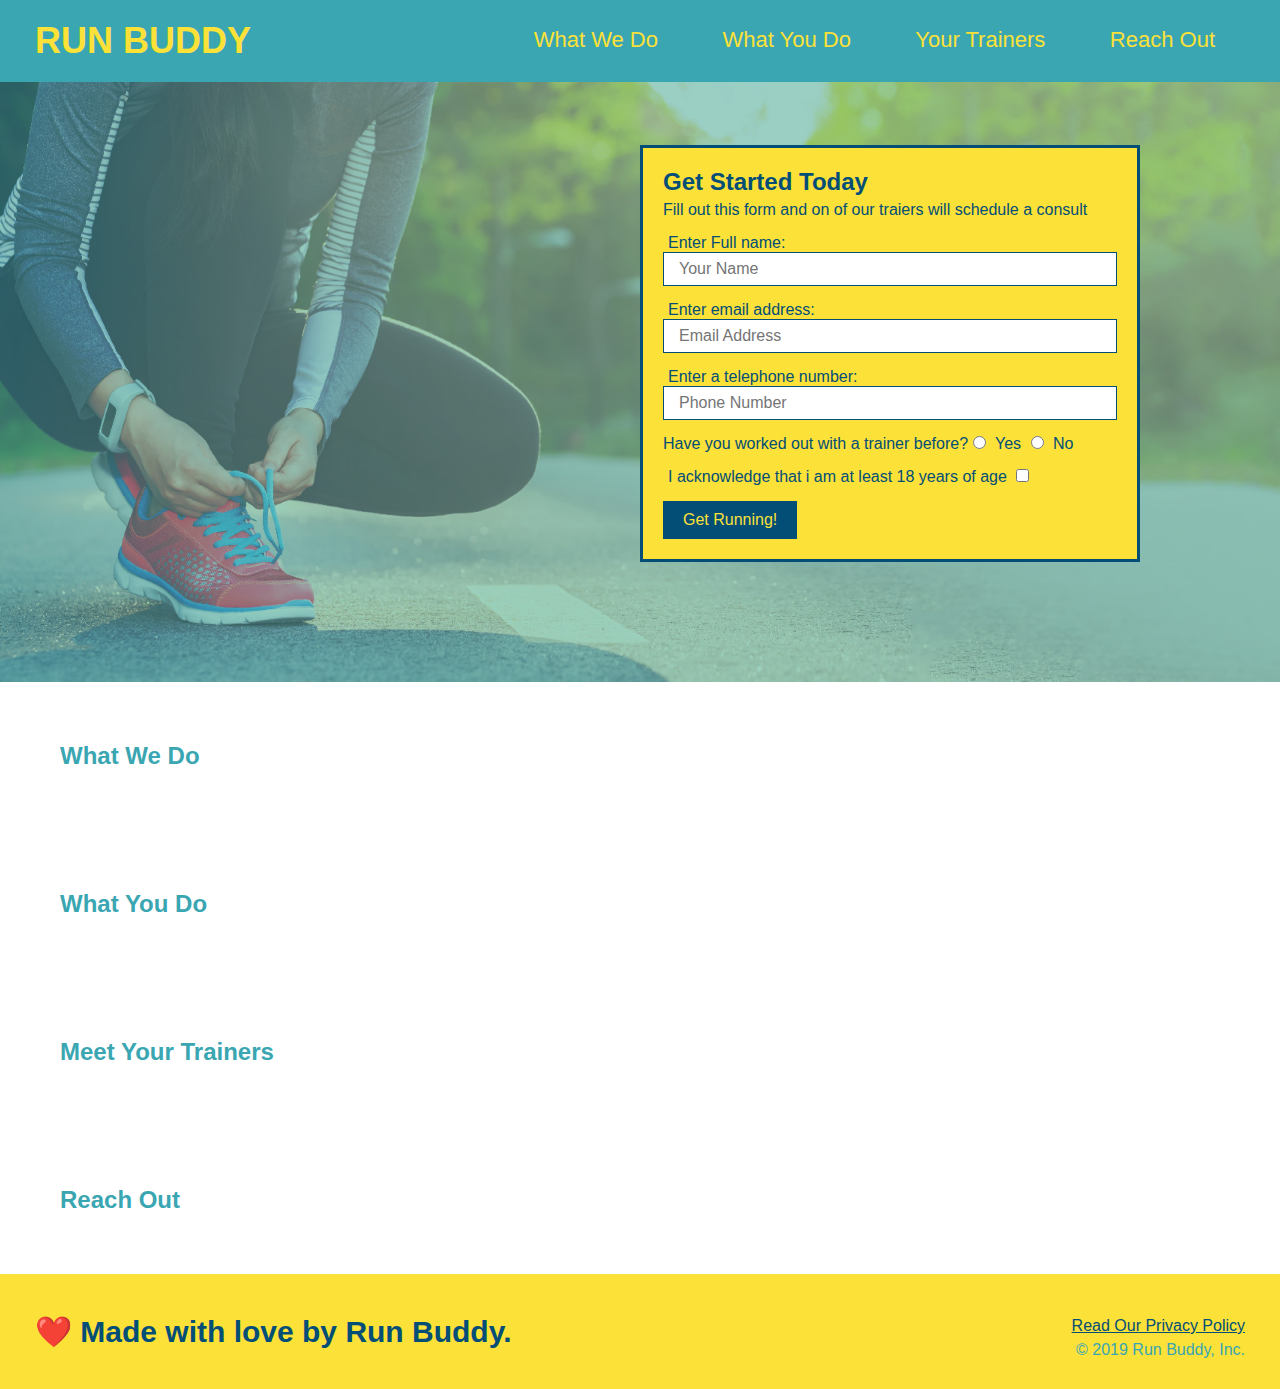
==== index.html @ 328ad7be "finished css sign up form" ====
<!DOCTYPE html>
<html lang="en">
    <head>
        <meta charset="UTF-8"/>
        <title>Run Buddy</title>
        <link rel="stylesheet" href="./assets/css/style.css" />
    </head>
<body>
    <!-- navigation -->
  <header>
    <h1>
        <a href="/">RUN BUDDY</a>
    </h1>
    <nav>
                <!--unordered list element-->
        <ul>
                    <!--list element-->
            <li>
                    <!--anchor element-->
              <a href="#what-we-do">What We Do</a> 
            </li>
            <li>
              <a href="#what-you-do">What You Do</a>
            </li>
            <li>
              <a href="#your-trainers">Your Trainers</a>
            </li>
            <li>
              <a href="#reach-out">Reach Out</a>
            </li>
        </ul>
    </nav>
  </header>

  <section class="hero">
    <div class="hero-form">
      <h3>Get Started Today</h3>
      <p>Fill out this form and on of our traiers will schedule a consult</p>
      <!--add form element-->
      <form>
        <label for="name">Enter Full name:</label>
        <input type="text" placeholder="Your Name" name="name" id="name" class="form-input">

        <label for="email">Enter email address:</label>
        <input type="email" placeholder="Email Address" name="email" id="email" class="form-input">

        <label for="phone">Enter a telephone number:</label>
        <input type="tel" placeholder="Phone Number" name="phone" id="phone" class="form-input">
        <P>
          Have you worked out with a trainer before?
          <input type="radio" name="trainer-confirm" id="trainer-yes" />
          <label for="trainer-yes">Yes</label>
          <input type="radio" name="trainer-confirm" id="trainer-no" />
          <label for="trainer-no">No</label>
          </p>
          <p>
            <label for="checkbox" >
          I acknowledge that i am at least 18 years of age
            </label>
          <input type="checkbox" name="age-confirm" id="checkbox" />
        </P>
        <button type="submit">
          Get Running!
        </button>
      </form>
    </div>
  </section>
            <!--end hero-->

    <!--"what we do" section-->
  <section>
      <h2>What We Do</h2>
  </section> 
    <!--"what you do" section--> 
  <section>
      <h2>What You Do</h2>
  </section>
    <!--"meet your trainers" section-->
    <section>
        <h2>Meet Your Trainers</h2>
    </section>  
    <!--"reach out" section-->
    <section>
        <h2>Reach Out</h2>
    </section> 
    <!--footer-->
    <footer>
        <h2>❤️ Made with love by Run Buddy.</h2>
        <div>
          <a href="#">Read Our Privacy Policy</a><br />
          &copy; 2019 Run Buddy, Inc.
        </div>
    </footer>
</body>
</html>
---- assets/css/style.css ----
* {
    margin: 0;
    padding: 0;
    box-sizing: border-box;
}

body {
    color: #39a6b2;
    font-family: Helvetica, Arial, sans-serif;
}

header {
    padding: 20px 35px;
    background-color: #39a6b2;
}

header h1 {
    font-weight: bold;
    font-size: 36px;
    color: #fce138;
    margin: 0;
    display: inline;
}

header a {
    text-decoration: none;
    color: #fce138;
}

header nav {
    float: right;
    margin: 7px 0;
}

header nav ul li {
    display: inline;
} 

header nav ul li a {
    margin: 0 30px;
    font-weight: lighter;
    font-size: 22px;
}

footer {
    background: #fce138;
    width: 100%;
    padding: 40px 35px;
}

footer h2 {
    display: inline;
    color: #024e76;
    font-size: 30px;
    margin: 0;
}

footer div {
    float: right;
    line-height: 1.5;
    text-align: right;
}

footer a {
    color: #024e76;
}

section {
    padding: 60px;
}

.hero {
    background-image: url("../images/hero-bg.jpg");
    height: 600px;
    background-size: cover;
    background-position: center;
    position: relative;
}

.hero-form {
    background-color: #fce138;
    padding: 20px;
    width: 500px;
    color: #024e76;
    border: solid 3px #024e76;
    position: absolute;
    bottom: 120px;
    right: 140px;
}

.hero-form h3 {
    font-size: 24px;
    margin: 0;
}

.hero-form p {
    margin: 5px 0 15px 0;
}

.form-input {
    border: 1px solid #024e76;
    display: block;
    padding: 7px 15px;
    font-size: 16px;
    color: #024e76;
    width: 100%;
    margin-bottom: 15px;
}

.hero-form label {
    margin: 0 5px;
}

.hero-form button {
    color: #fce138;
    background-color: #024e76;
    border: none;
    padding: 10px 20px;
    font-size: 16px;
}
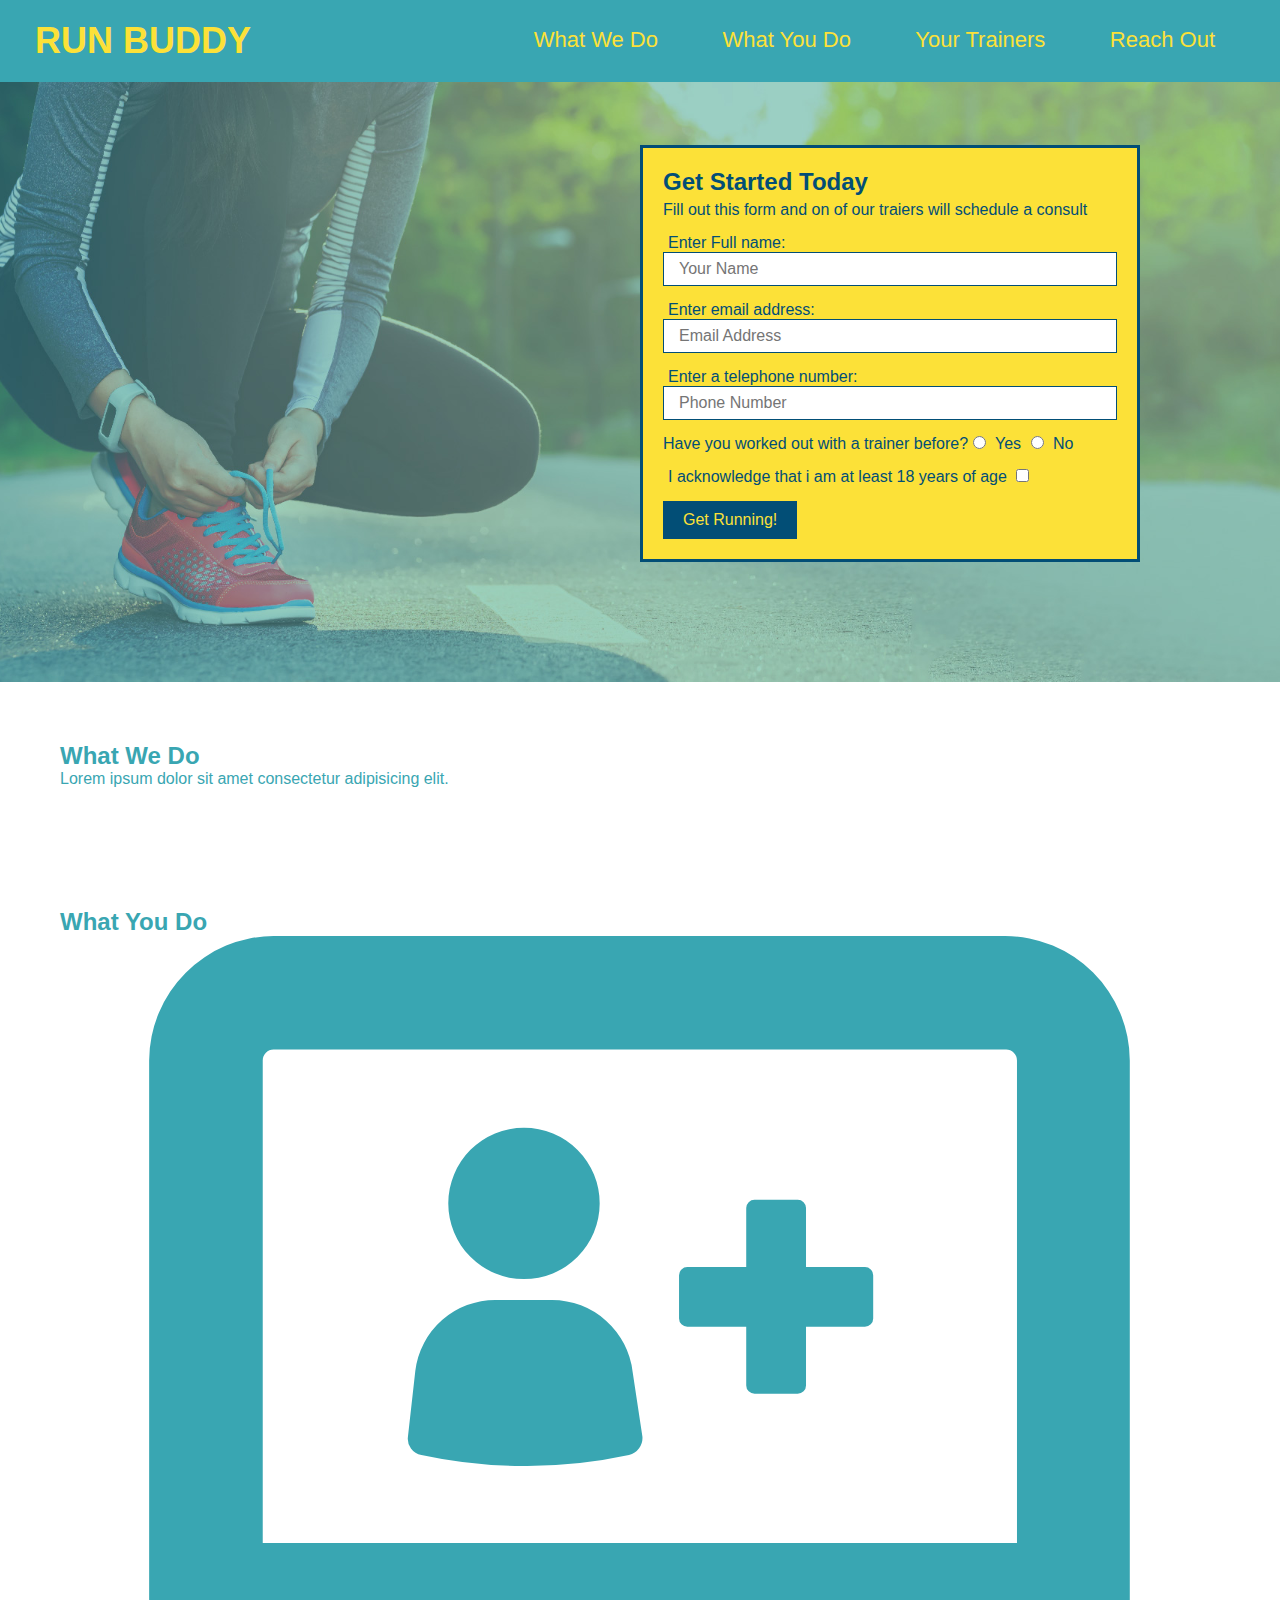
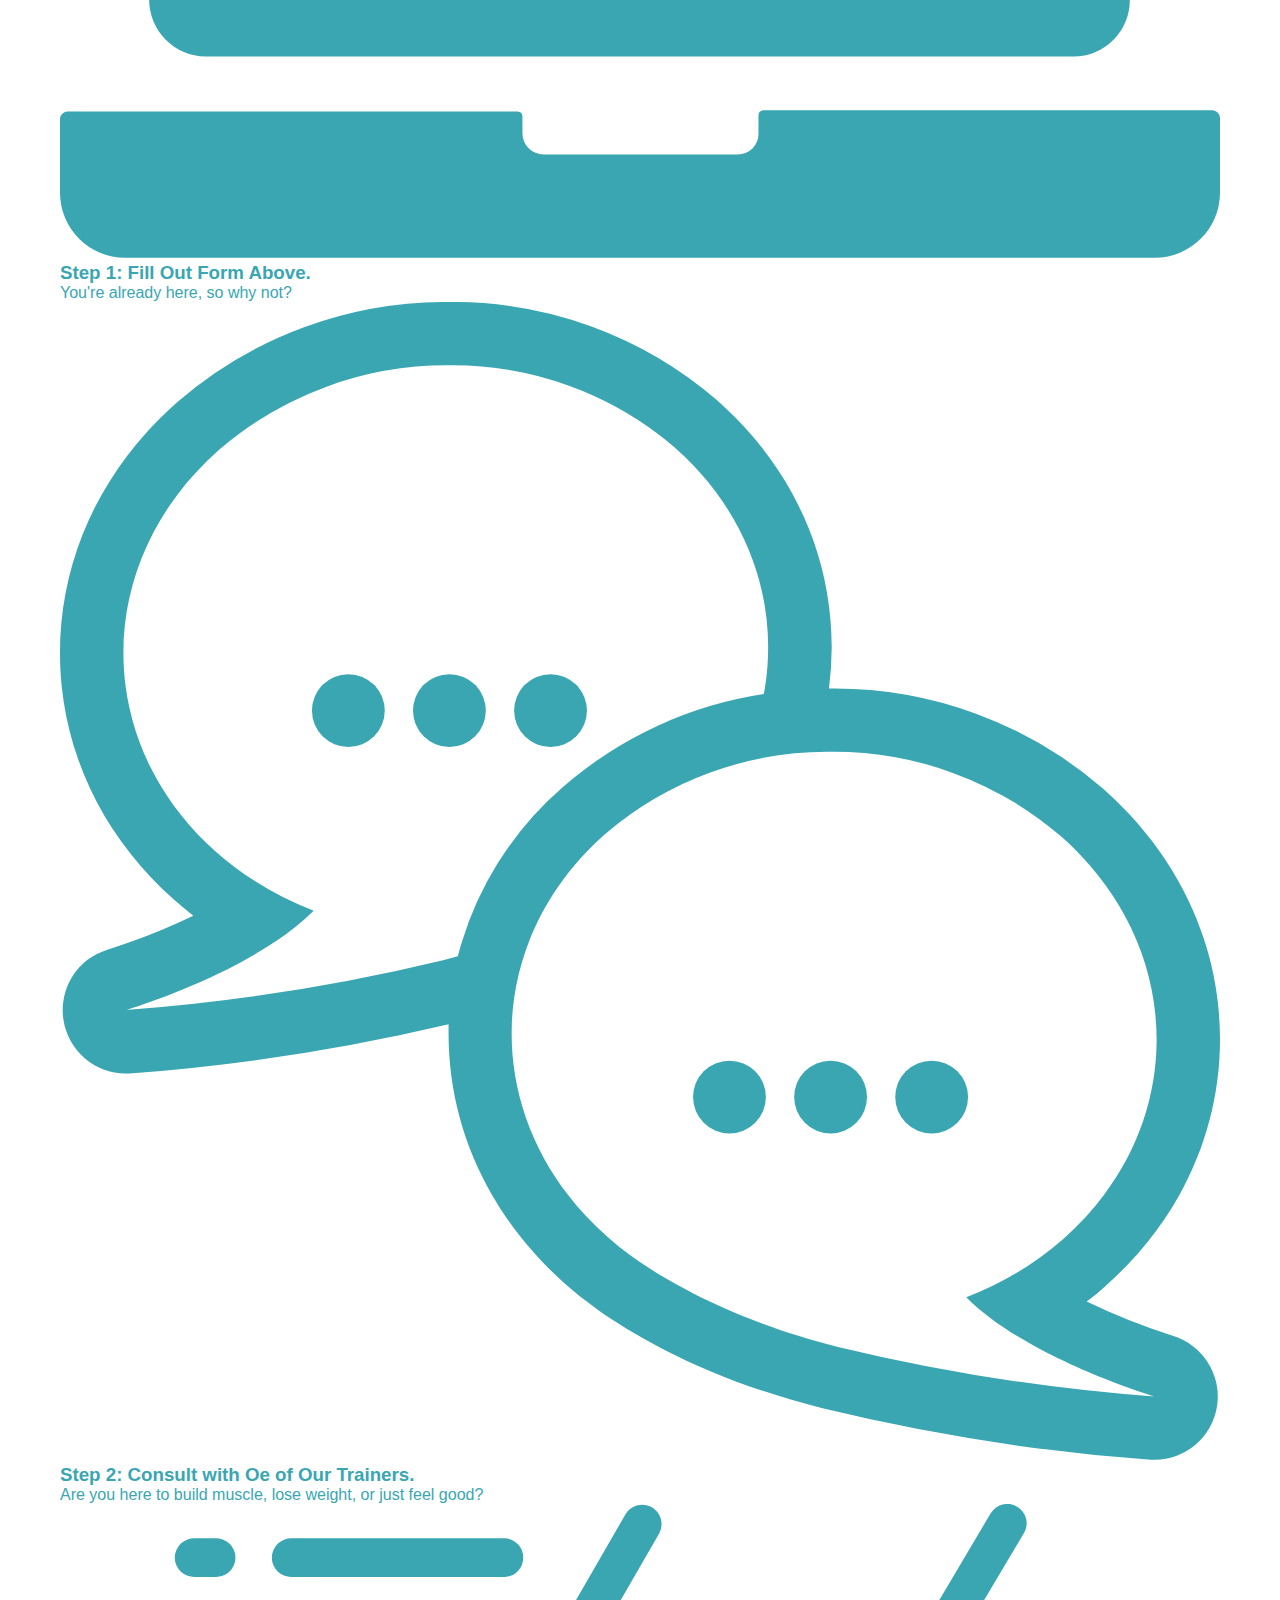
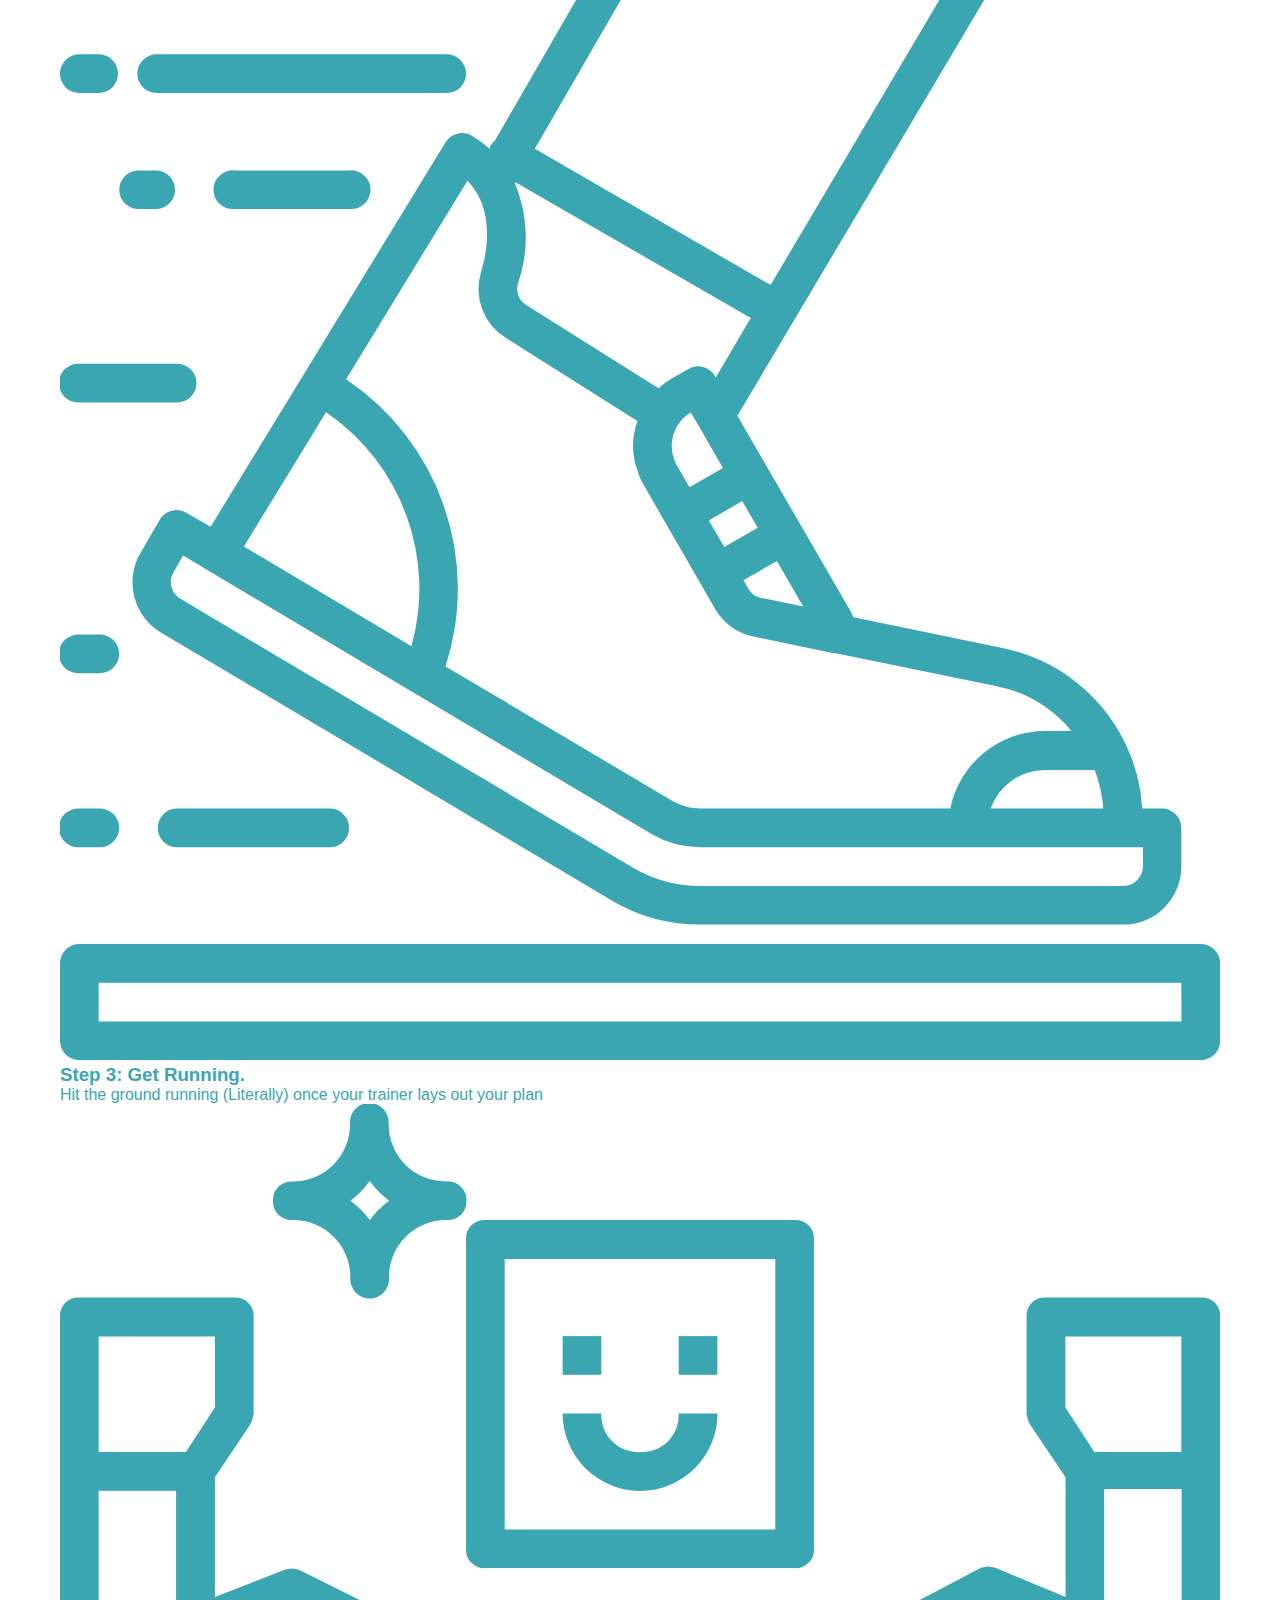
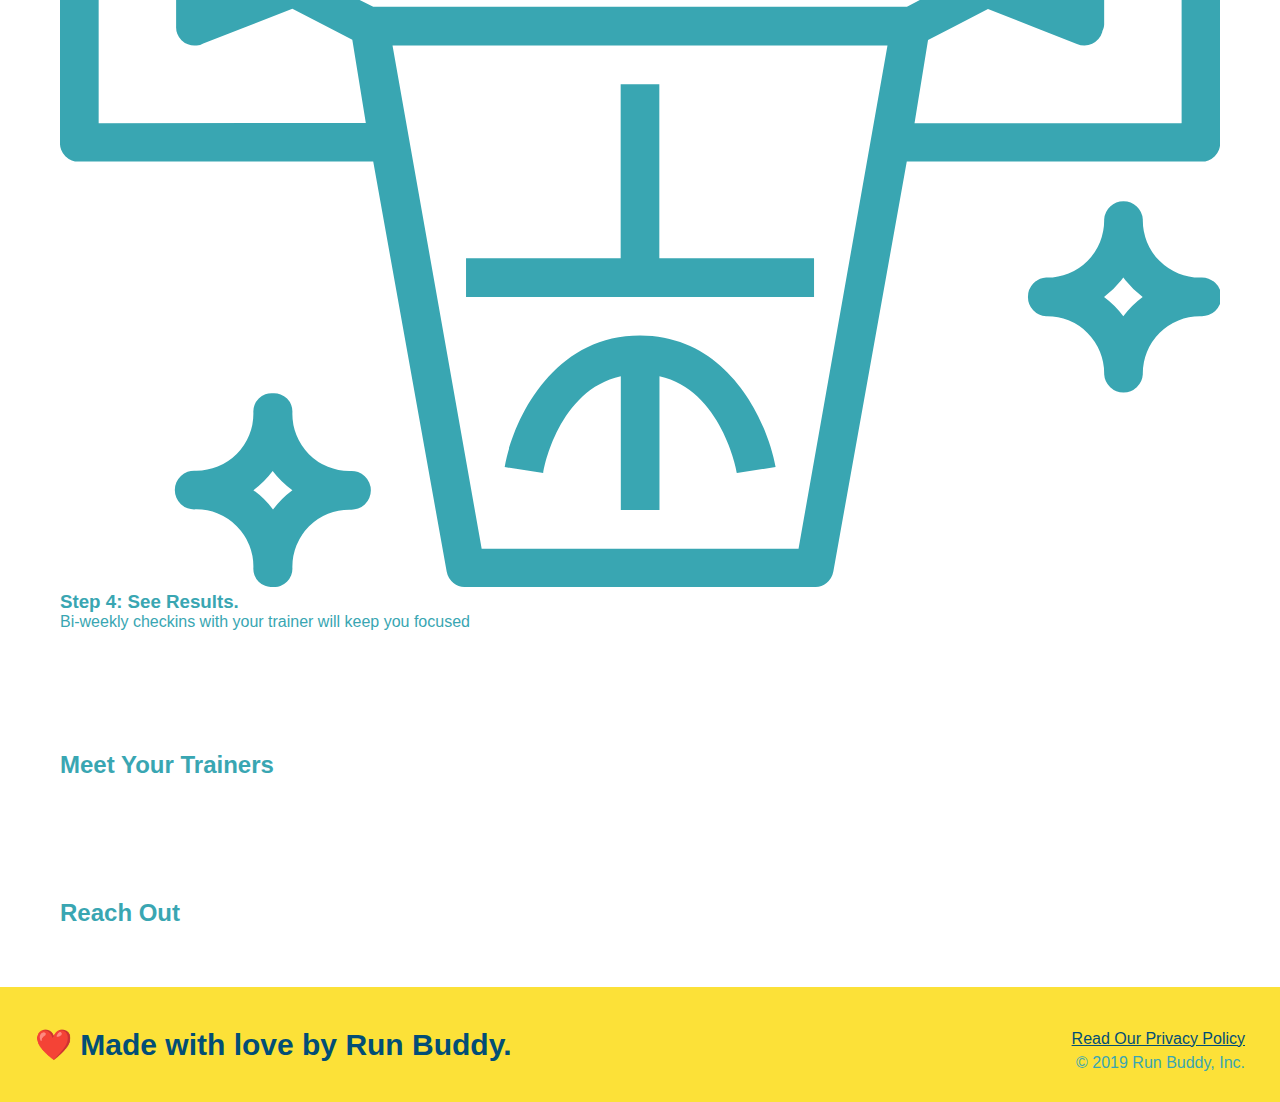
==== commit 50ac53e4: "add what you do icons" ====
--- a/index.html
+++ b/index.html
@@ -46,13 +46,16 @@
 
         <label for="phone">Enter a telephone number:</label>
         <input type="tel" placeholder="Phone Number" name="phone" id="phone" class="form-input">
+
         <P>
           Have you worked out with a trainer before?
           <input type="radio" name="trainer-confirm" id="trainer-yes" />
           <label for="trainer-yes">Yes</label>
+
           <input type="radio" name="trainer-confirm" id="trainer-no" />
           <label for="trainer-no">No</label>
           </p>
+
           <p>
             <label for="checkbox" >
           I acknowledge that i am at least 18 years of age
@@ -68,13 +71,41 @@
             <!--end hero-->
 
     <!--"what we do" section-->
-  <section>
+  <section id="what-we-do">
       <h2>What We Do</h2>
-  </section> 
+      <p>
+        Lorem ipsum dolor sit amet consectetur adipisicing elit. 
+      </p>
+  </section>
+
     <!--"what you do" section--> 
-  <section>
+  <section id="what-you-do">
       <h2>What You Do</h2>
+      <div>
+        <img src="./assets/images/step-1.svg" alt="" />
+        <h3>Step 1: Fill Out Form Above.</h3>
+        <P>You're already here, so why not?</P>
+      </div>
+
+      <div>
+        <img src="./assets/images/step-2.svg" alt="" />
+        <h3>Step 2: Consult with Oe of Our Trainers.</h3>
+        <p>Are you here to build muscle, lose weight, or just feel good?</p>
+      </div>
+
+      <div>
+        <img src="./assets/images/step-3.svg" alt="" />
+        <h3>Step 3: Get Running.</h3>
+        <p>Hit the ground running (Literally) once your trainer lays out your plan</p>
+      </div>
+
+      <div>
+        <img src="./assets/images/step-4.svg" alt="" />
+        <h3>Step 4: See Results.</h3>
+        <p>Bi-weekly checkins with your trainer will keep you focused</p>
+      </div>
   </section>
+
     <!--"meet your trainers" section-->
     <section>
         <h2>Meet Your Trainers</h2>
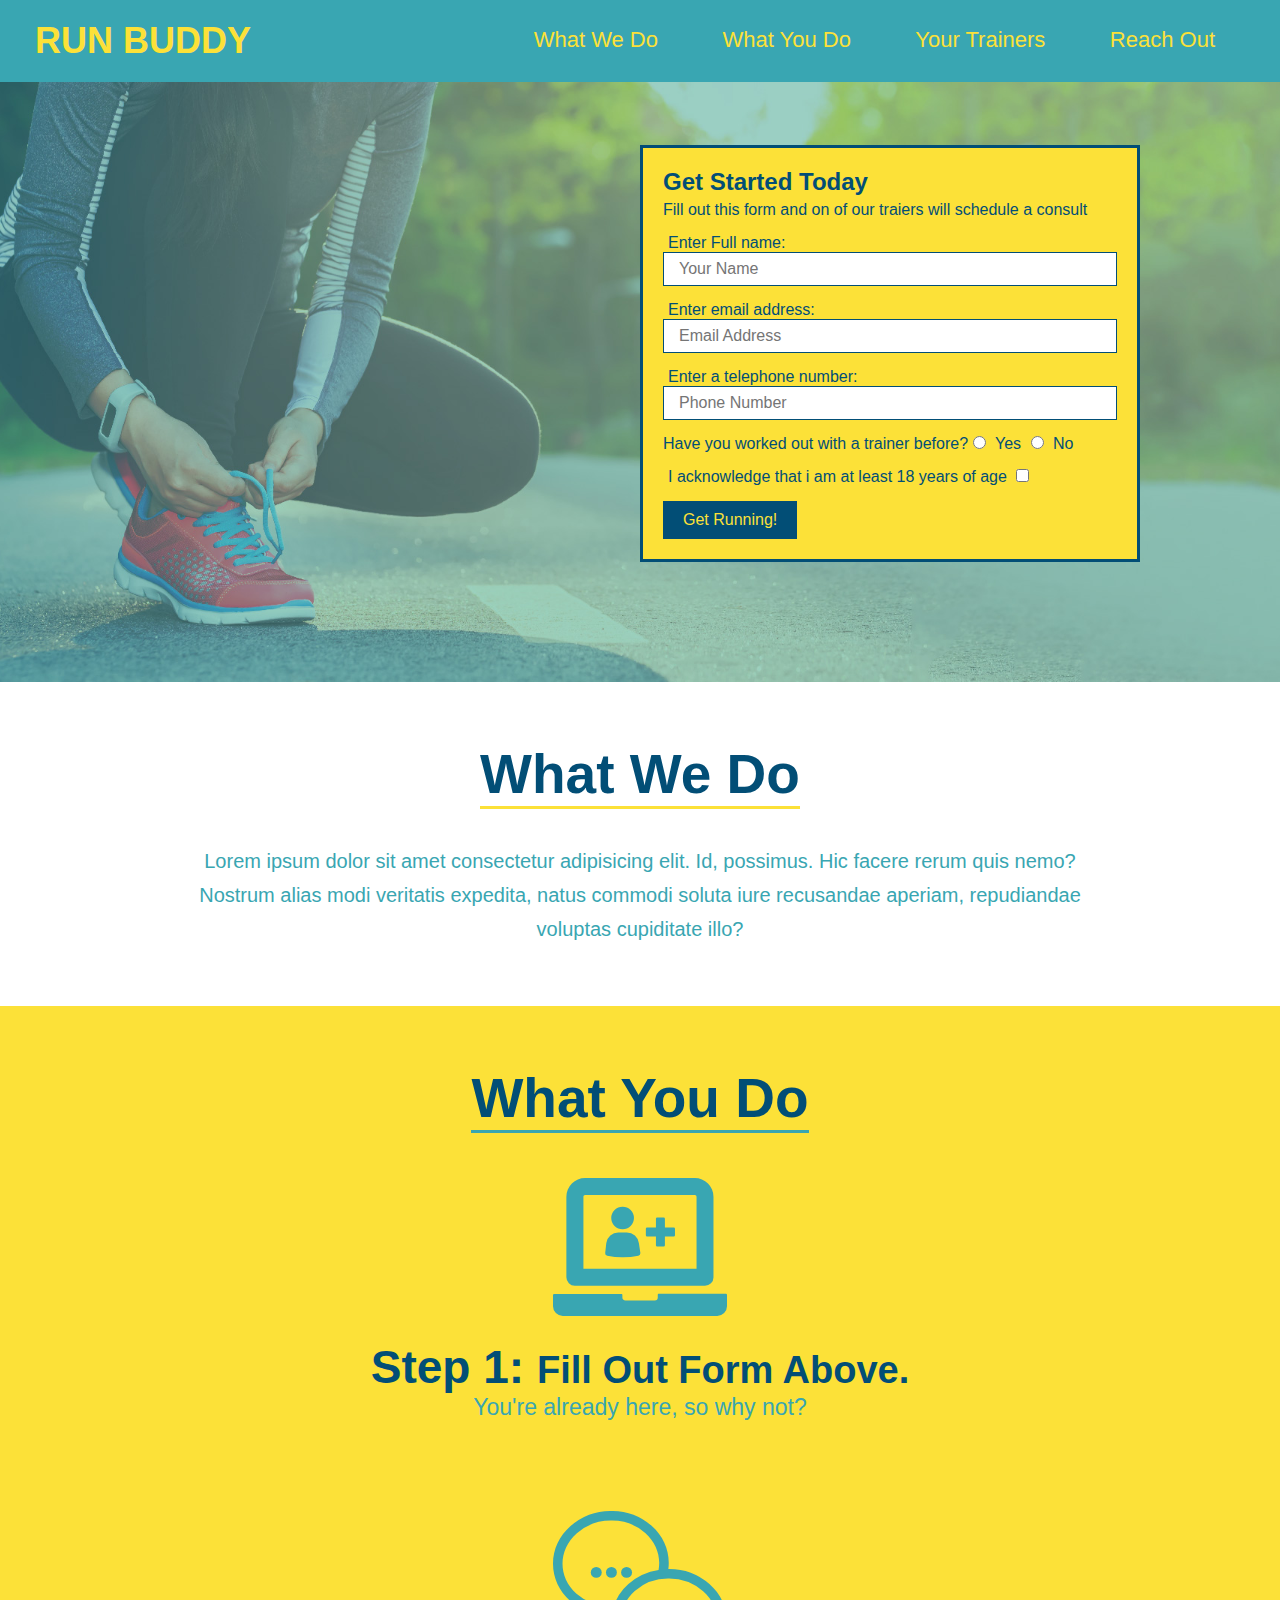
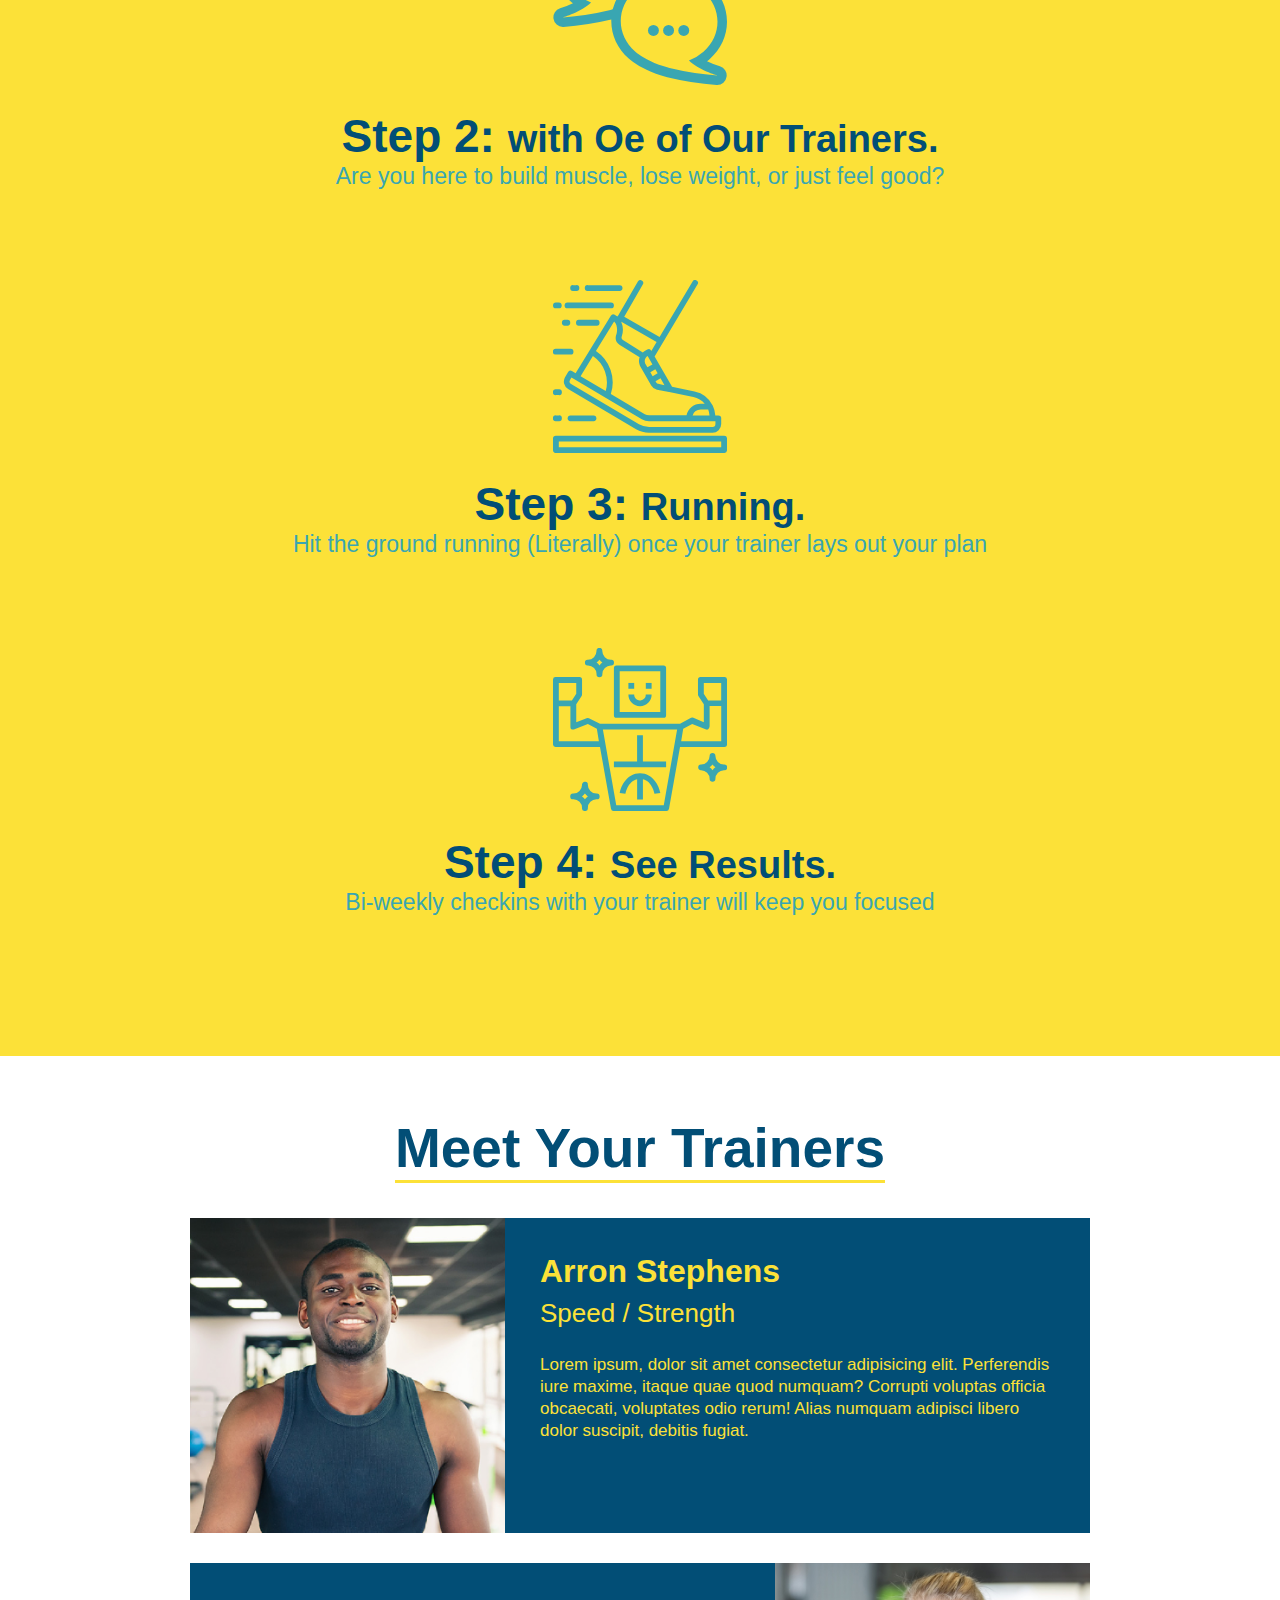
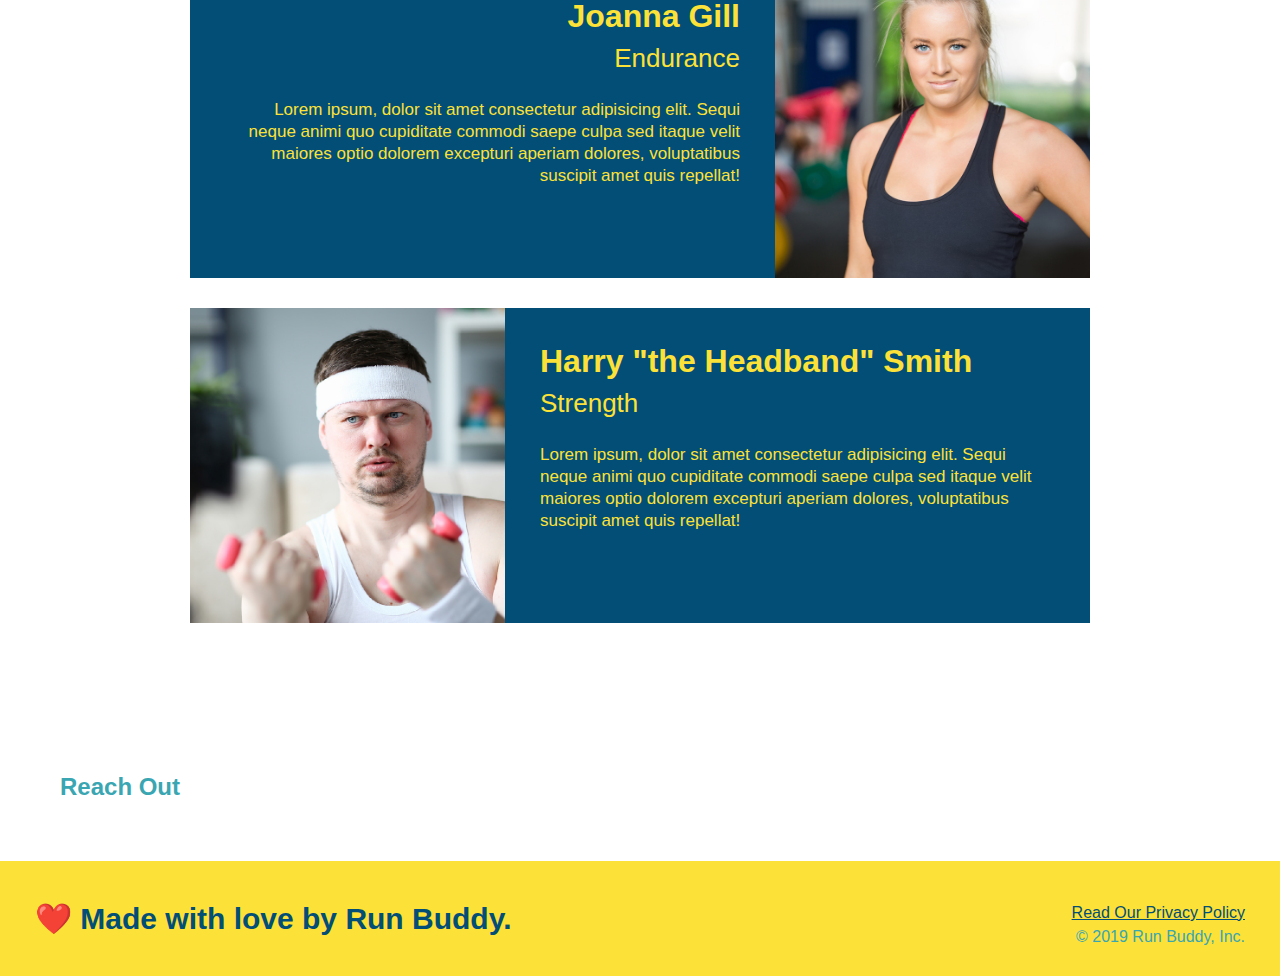
==== commit 82d8e6db: "added trainers" ====
--- a/index.html
+++ b/index.html
@@ -71,45 +71,82 @@
             <!--end hero-->
 
     <!--"what we do" section-->
-  <section id="what-we-do">
-      <h2>What We Do</h2>
+  <section id="what-we-do" class="intro">
+      <h2 class="section-title primary-border">What We Do</h2>
       <p>
-        Lorem ipsum dolor sit amet consectetur adipisicing elit. 
+        Lorem ipsum dolor sit amet consectetur adipisicing elit. Id, possimus. Hic facere rerum quis nemo? Nostrum alias modi veritatis expedita, natus commodi soluta iure recusandae aperiam, repudiandae voluptas cupiditate illo? 
       </p>
   </section>
 
     <!--"what you do" section--> 
-  <section id="what-you-do">
-      <h2>What You Do</h2>
+  <section id="what-you-do" class="steps">
+      <h2 class="section-title secondary-border">What You Do</h2>
       <div>
         <img src="./assets/images/step-1.svg" alt="" />
-        <h3>Step 1: Fill Out Form Above.</h3>
+        <h3>Step 1: <span>Fill Out Form Above.</span></h3>
         <P>You're already here, so why not?</P>
       </div>
 
       <div>
         <img src="./assets/images/step-2.svg" alt="" />
-        <h3>Step 2: Consult with Oe of Our Trainers.</h3>
+        <h3>Step 2: <span>with Oe of Our Trainers.</span></h3>
         <p>Are you here to build muscle, lose weight, or just feel good?</p>
       </div>
 
       <div>
         <img src="./assets/images/step-3.svg" alt="" />
-        <h3>Step 3: Get Running.</h3>
+        <h3>Step 3: <span>Running.</span></h3>
         <p>Hit the ground running (Literally) once your trainer lays out your plan</p>
       </div>
 
       <div>
         <img src="./assets/images/step-4.svg" alt="" />
-        <h3>Step 4: See Results.</h3>
+        <h3>Step 4: <span>See Results.</span></h3>
         <p>Bi-weekly checkins with your trainer will keep you focused</p>
       </div>
   </section>
 
     <!--"meet your trainers" section-->
-    <section>
-        <h2>Meet Your Trainers</h2>
+    <section id="your-trainers" class="trainers">
+        <h2 class="section-title primary-border">Meet Your Trainers</h2>
+        <article class="trainer">
+          <img src="./assets/images/trainer-1.jpg" alt="Arron Stephens in his workout clothes/ ready to pump iron" />
+          <div class="trainer-bio text-left">
+            <h3>Arron Stephens</h3>
+            <h4>Speed / Strength</h4>
+            <p>
+              Lorem ipsum, dolor sit amet consectetur adipisicing elit. Perferendis iure maxime, itaque quae quod numquam? Corrupti voluptas officia obcaecati, voluptates odio rerum! Alias numquam adipisci libero dolor suscipit, debitis fugiat.
+            </p>
+          </div>
+        </article>
+
+        <article class="trainer">
+          <div class="trainer-bio text-right">
+            <h3>Joanna Gill</h3>
+            <h4>Endurance</h4>
+            <p>
+              Lorem ipsum, dolor sit amet consectetur adipisicing elit. Sequi neque animi quo cupiditate commodi saepe culpa sed
+              itaque velit maiores optio dolorem excepturi aperiam dolores, voluptatibus suscipit amet quis repellat!
+            </p>
+          </div>
+          <img src="./assets/images/trainer-2.jpg" alt="Joanna Gill cooling off after a workout" />
+        </article>
+        
+        
+        <article class="trainer">
+          <img src="./assets/images/trainer-3.jpg"
+            alt="Harry Smith wearing a headband and lifting comically small pink weights" />
+          <div class="trainer-bio text-left">
+            <h3>Harry "the Headband" Smith</h3>
+            <h4>Strength</h4>
+            <p>
+              Lorem ipsum, dolor sit amet consectetur adipisicing elit. Sequi neque animi quo cupiditate commodi saepe culpa sed
+              itaque velit maiores optio dolorem excepturi aperiam dolores, voluptatibus suscipit amet quis repellat!
+            </p>
+          </div>
+        </article>
     </section>  
+
     <!--"reach out" section-->
     <section>
         <h2>Reach Out</h2>
--- a/assets/css/style.css
+++ b/assets/css/style.css
@@ -118,3 +118,112 @@
     padding: 10px 20px;
     font-size: 16px;
 }
+
+.intro {
+    text-align: center;
+}
+
+.intro p {
+    line-height: 1.7;
+    color: #39a6b2;
+    width: 80%;
+    font-size: 20px;
+    margin: 0 auto;
+}
+
+.steps {
+    text-align: center;
+    background: #fce138;
+}
+
+.section-title {
+    font-size: 55px;
+    color: #024e76;
+    margin-bottom: 35px;
+    padding: 0 100px 20px 100 px;
+    display: inline-block;
+    border-bottom: 3px solid #39a6b2;
+}
+
+.primary-border {
+    border-color: #fce138;
+}
+
+.secondary-border{
+    border-color: #39a6b2;
+}
+
+.steps div {
+    margin-bottom: 80px;
+}
+
+.steps img {
+    width: 15%;
+    margin: 10px 0;
+}
+
+.steps h3 {
+    color: #024e76;
+    font-size: 46px;
+    margin-top: 10px;
+}
+
+.steps p {
+    color: #39a6b2;
+    font-size: 23px;
+}
+
+.steps span {
+    font-size: 38px;
+}
+
+.trainers {
+    text-align: center;
+}
+
+.trainer {
+    width: 900px;
+    margin: 0 auto 30px auto;
+    background: #024e76;
+    color: #fce138;
+    overflow: auto;
+}
+
+.trainer img {
+    width: 35%;
+    float: left;
+}
+
+.trainer-bio {
+    padding: 35px;
+    float: left;
+    width: 65%;
+}
+
+.text-left {
+    text-align: left;
+}
+
+.text-right {
+    text-align: right;
+}
+
+.trainer-bio h3 {
+    font-size: 32px;
+    margin-bottom: 8px;
+}
+
+.trainer-bio h4 {
+    font-weight: lighter;
+    font-size: 26px;
+    margin-bottom: 25px;
+}
+
+.trainer-bio p {
+    font-size: 17px;
+    line-height: 1.3;
+}
+
+
+
+
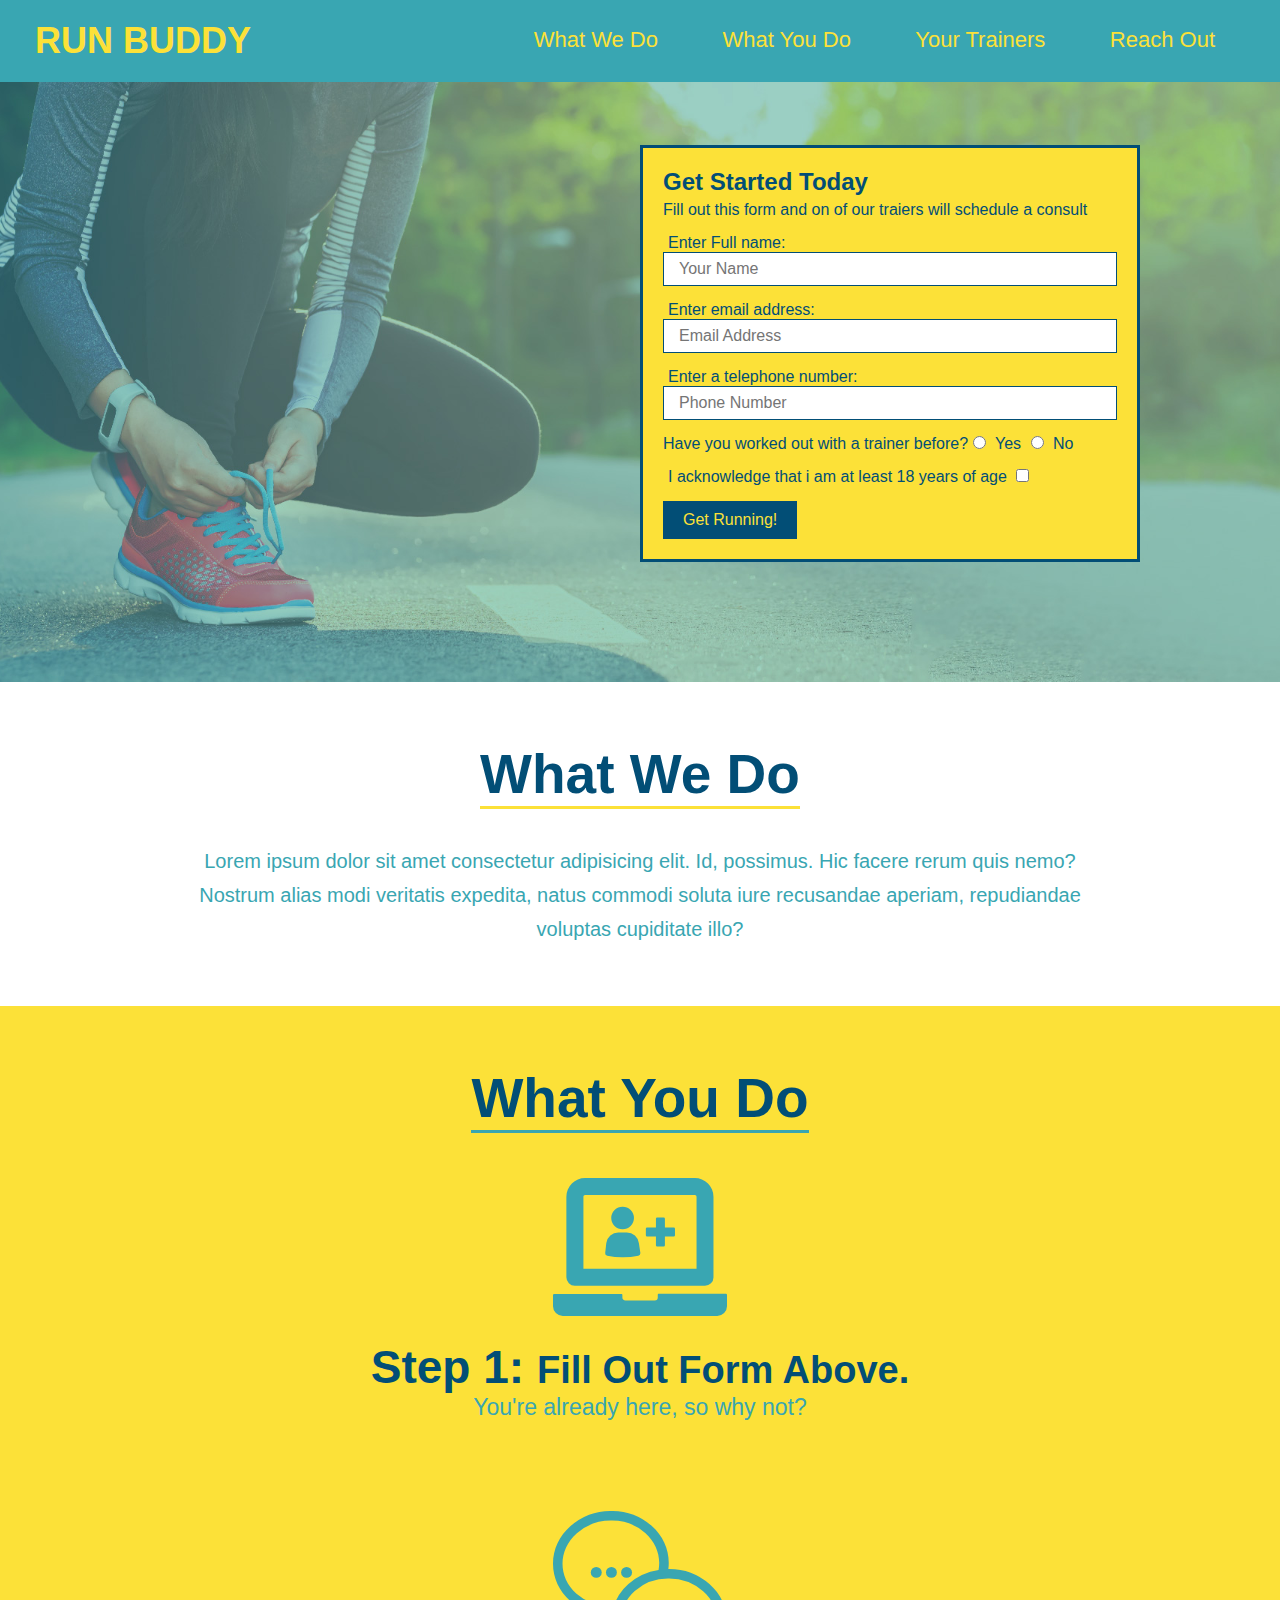
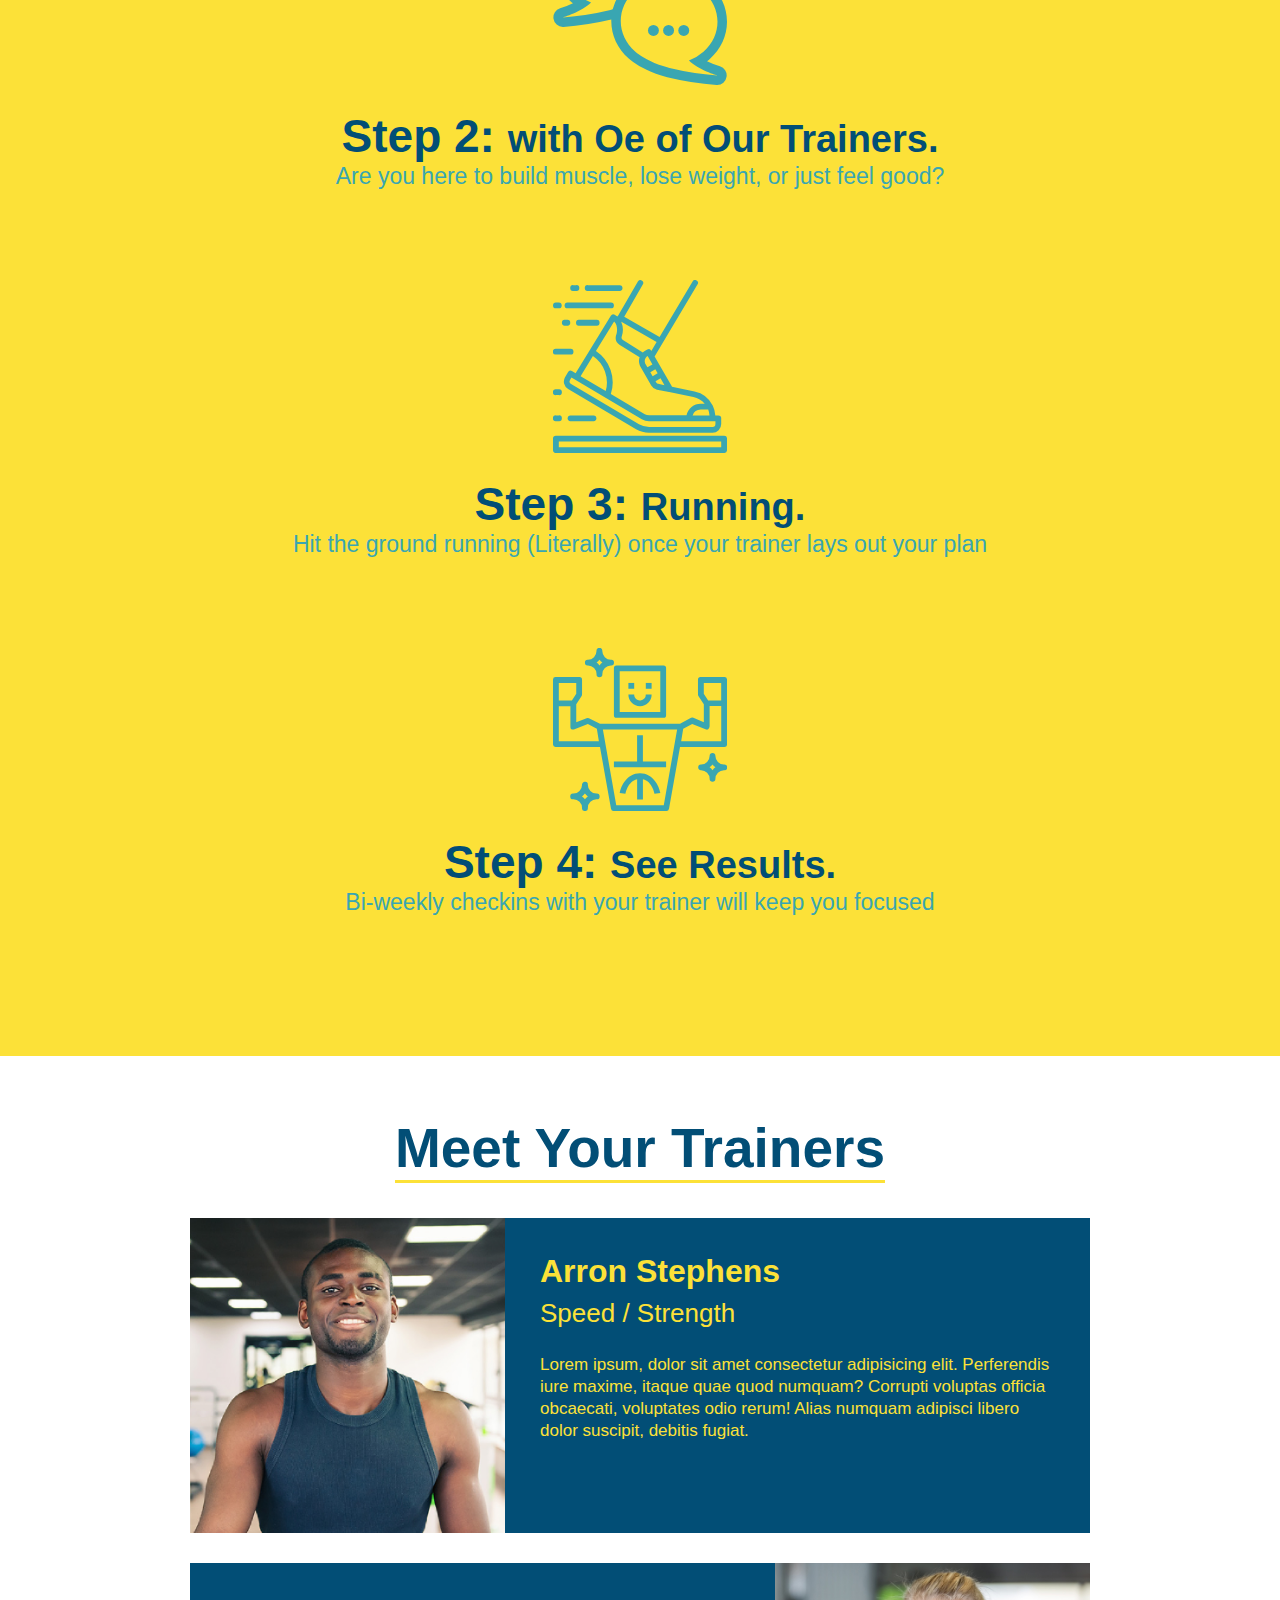
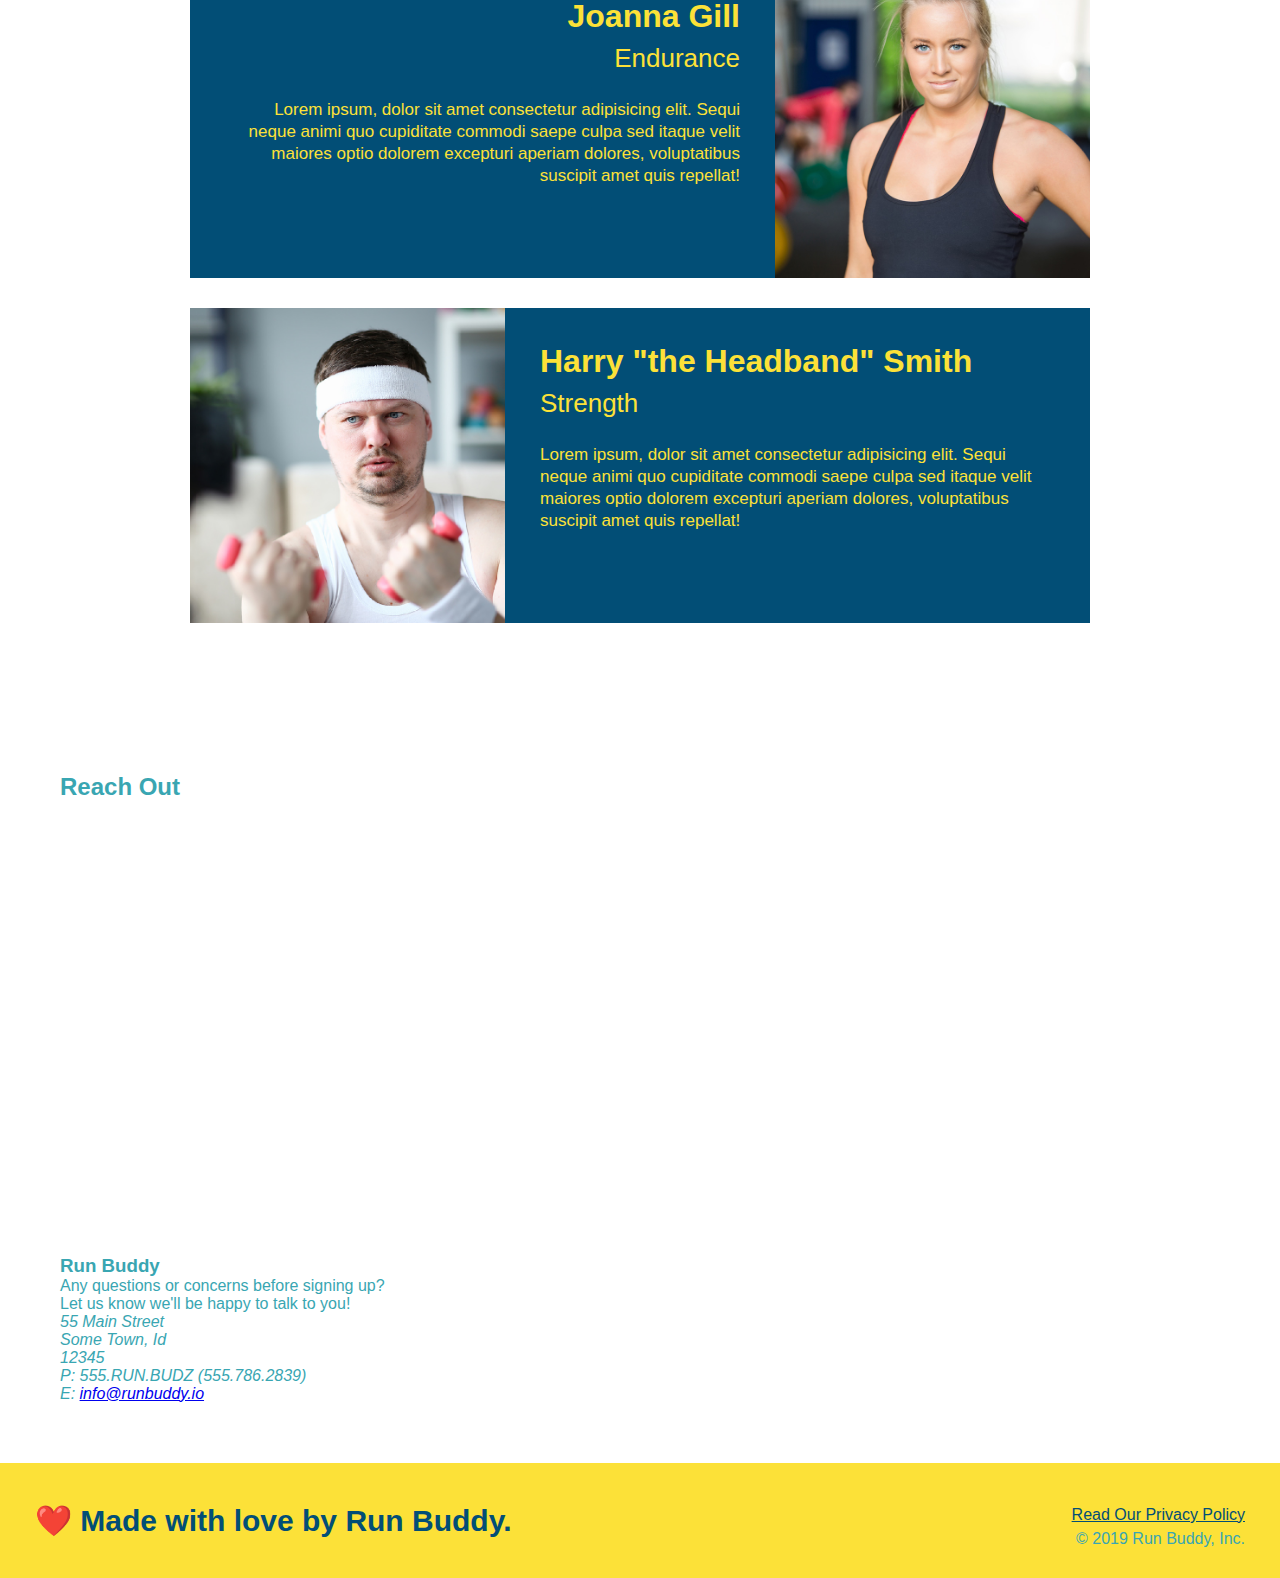
==== commit c1d44180: "contact info" ====
--- a/index.html
+++ b/index.html
@@ -132,7 +132,6 @@
           <img src="./assets/images/trainer-2.jpg" alt="Joanna Gill cooling off after a workout" />
         </article>
         
-        
         <article class="trainer">
           <img src="./assets/images/trainer-3.jpg"
             alt="Harry Smith wearing a headband and lifting comically small pink weights" />
@@ -150,7 +149,36 @@
     <!--"reach out" section-->
     <section>
         <h2>Reach Out</h2>
+        <div class="contact-info">
+          <iframe
+          src="https://www.google.com/maps/embed?pb=!1m18!1m12!1m3!1d47365.773853434315!2d-111.91534441480857!3d42.09974162639543!2m3!1f0!2f0!3f0!3m2!1i1024!2i768!4f13.1!3m3!1m2!1s0x8754f78c7cda6c31%3A0xf1b3b4fc465a4a3f!2sPreston%2C%20ID%2083263!5e0!3m2!1sen!2sus!4v1596367709782!5m2!1sen!2sus" 
+          width="450" 
+          height="450" 
+          frameborder="0" 
+          style="border:0;" 
+          allowfullscreen="" 
+          aria-hidden="false" 
+          tabindex="0"
+          >
+        </iframe>
+        </div>
+        <div>
+          <h3>Run Buddy</h3>
+          <p>
+            Any questions or concerns before signing up?
+            <br />
+            Let us know we'll be happy to talk to you!
+          </p>
+          <address>
+            55 Main Street <br />
+            Some Town, Id <br />
+            12345<br />
+            P: 555.RUN.BUDZ (555.786.2839)<br/>
+            E: <a href="mailto:info@runbuddy.io">info@runbuddy.io</a>
+          </address>
+        </div>
     </section> 
+
     <!--footer-->
     <footer>
         <h2>❤️ Made with love by Run Buddy.</h2>
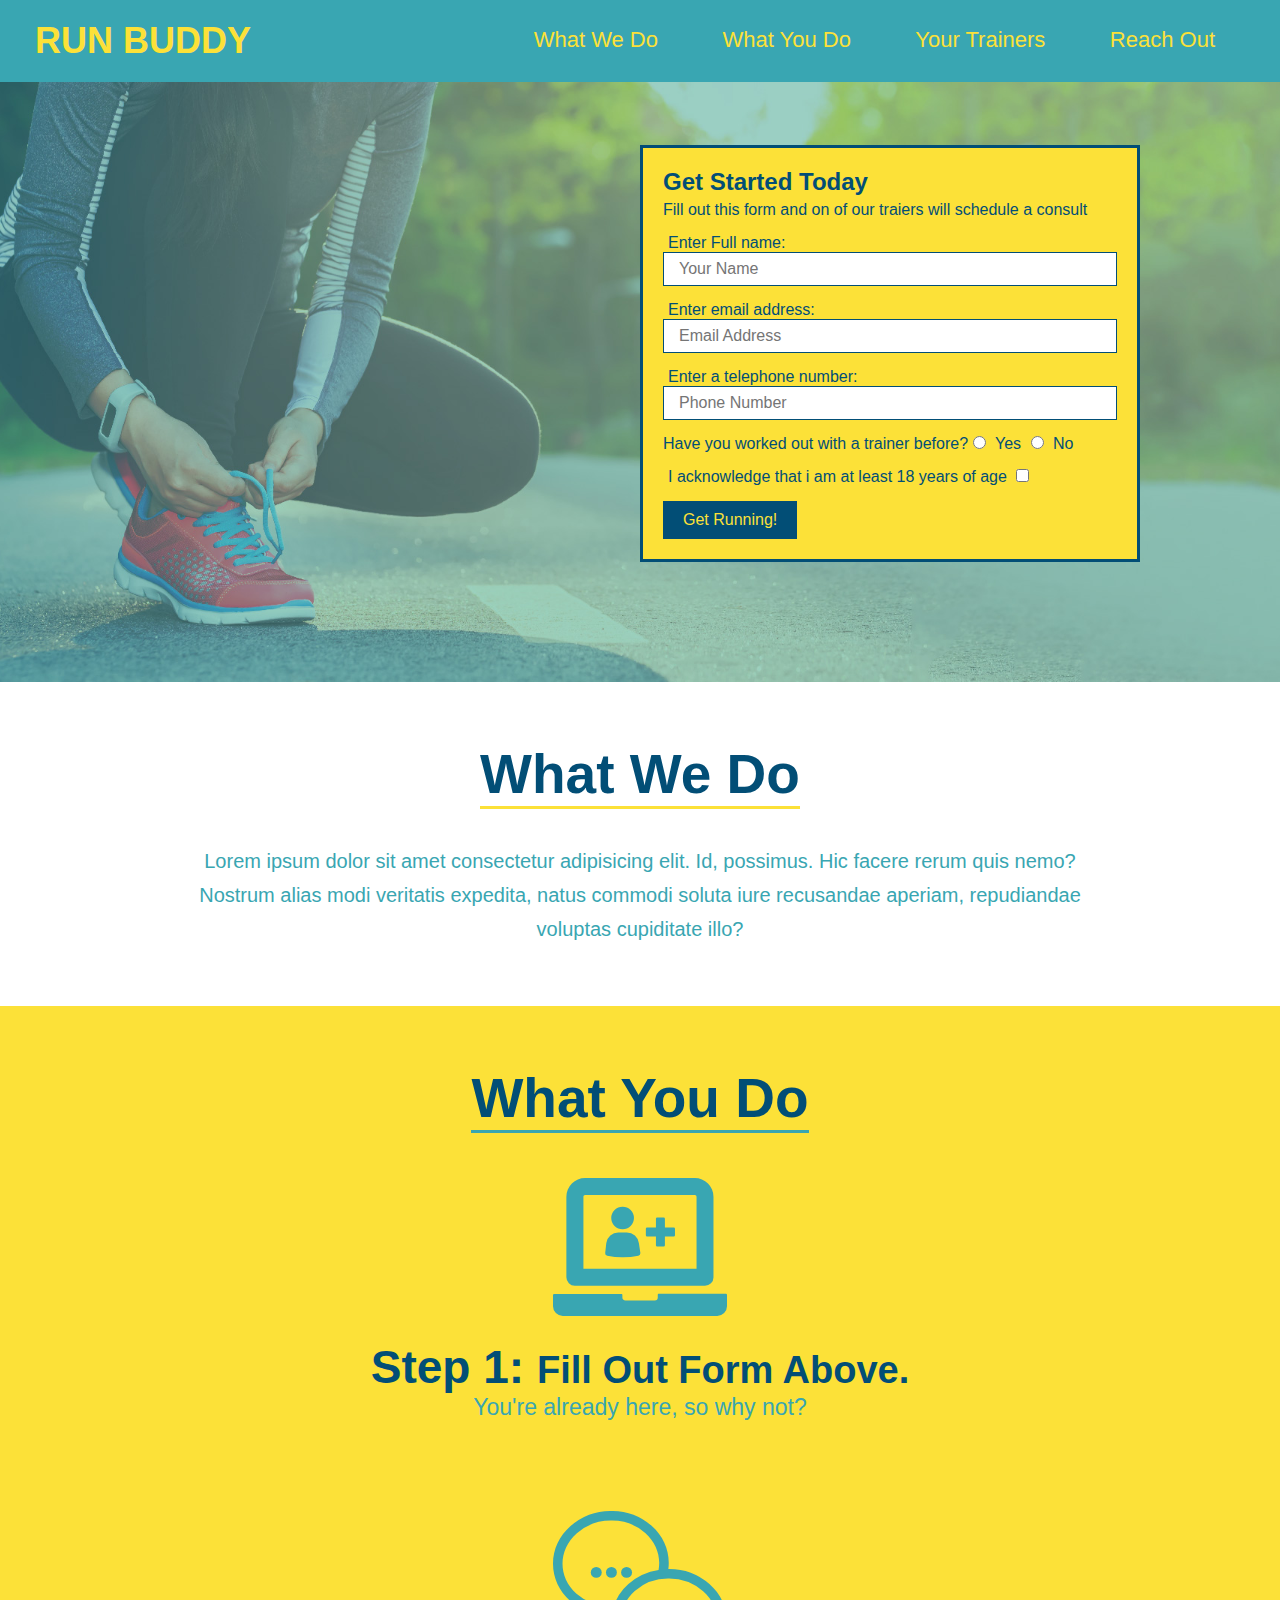
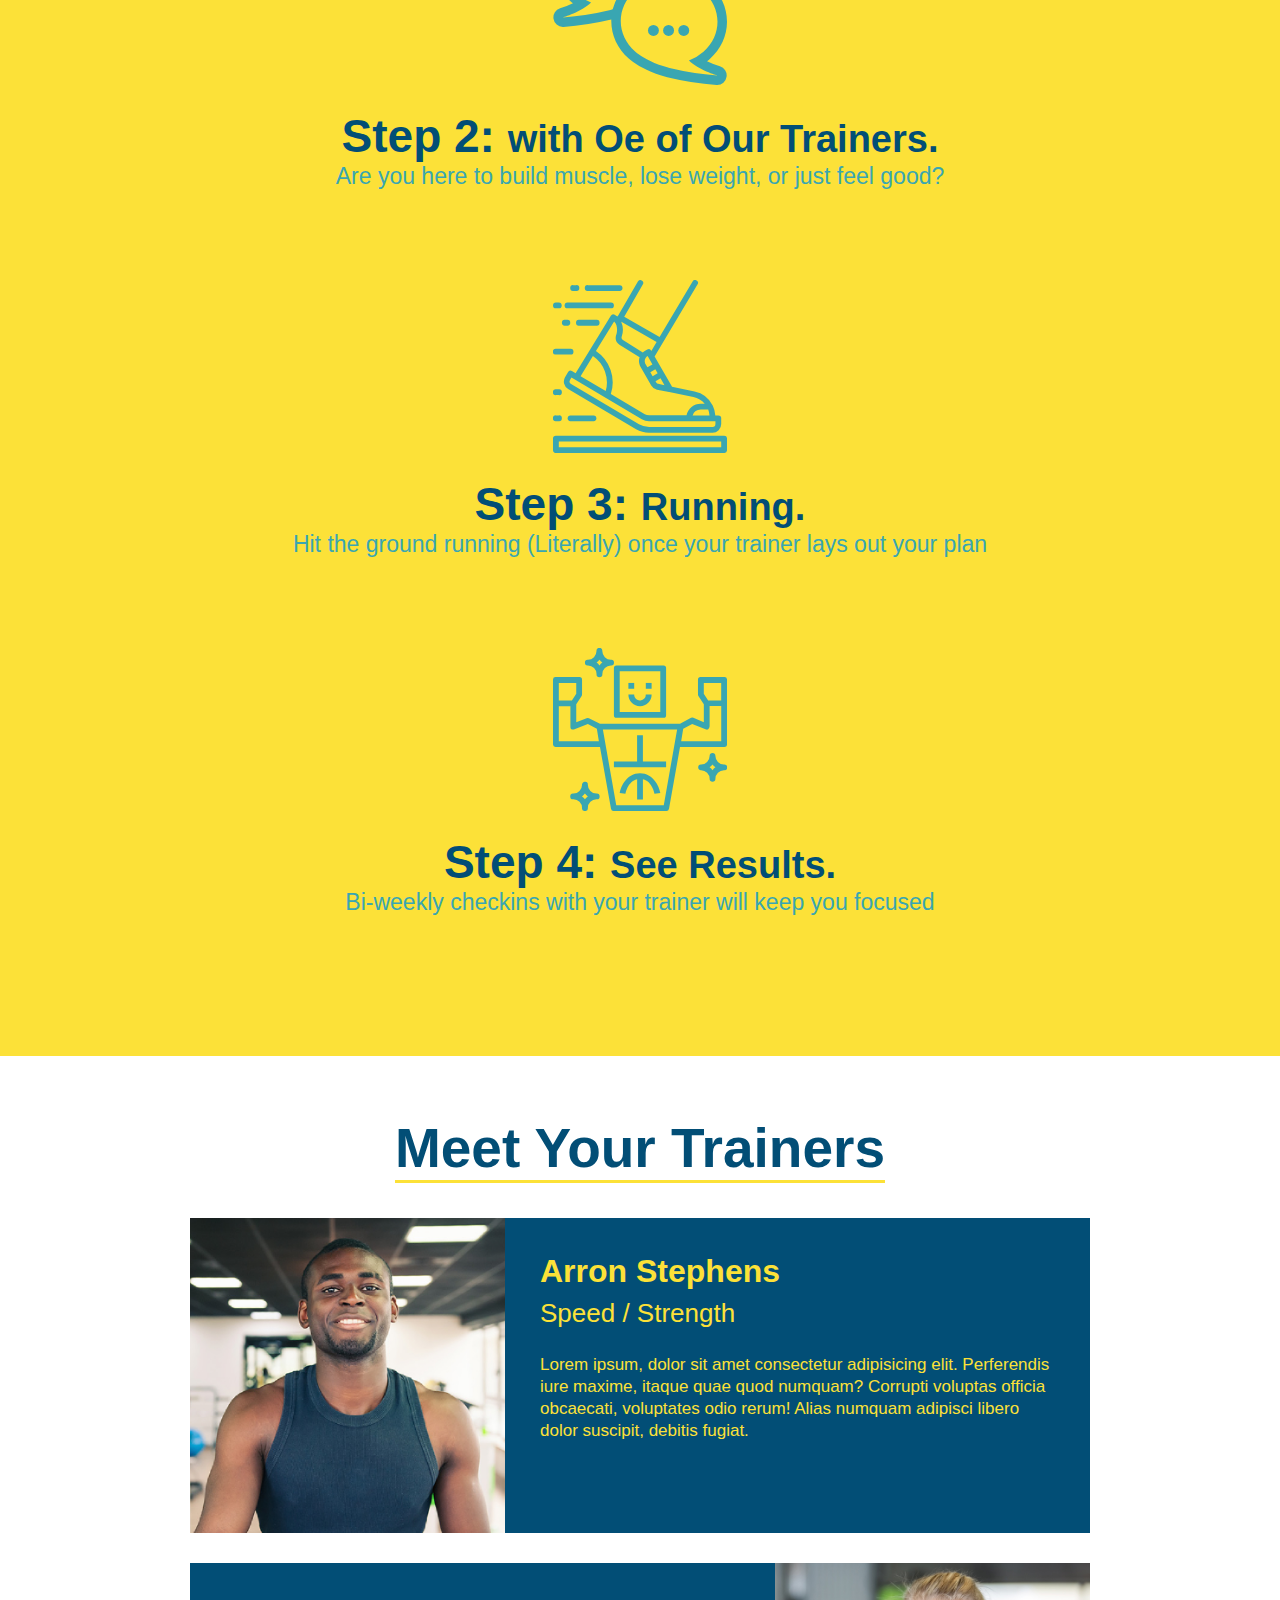
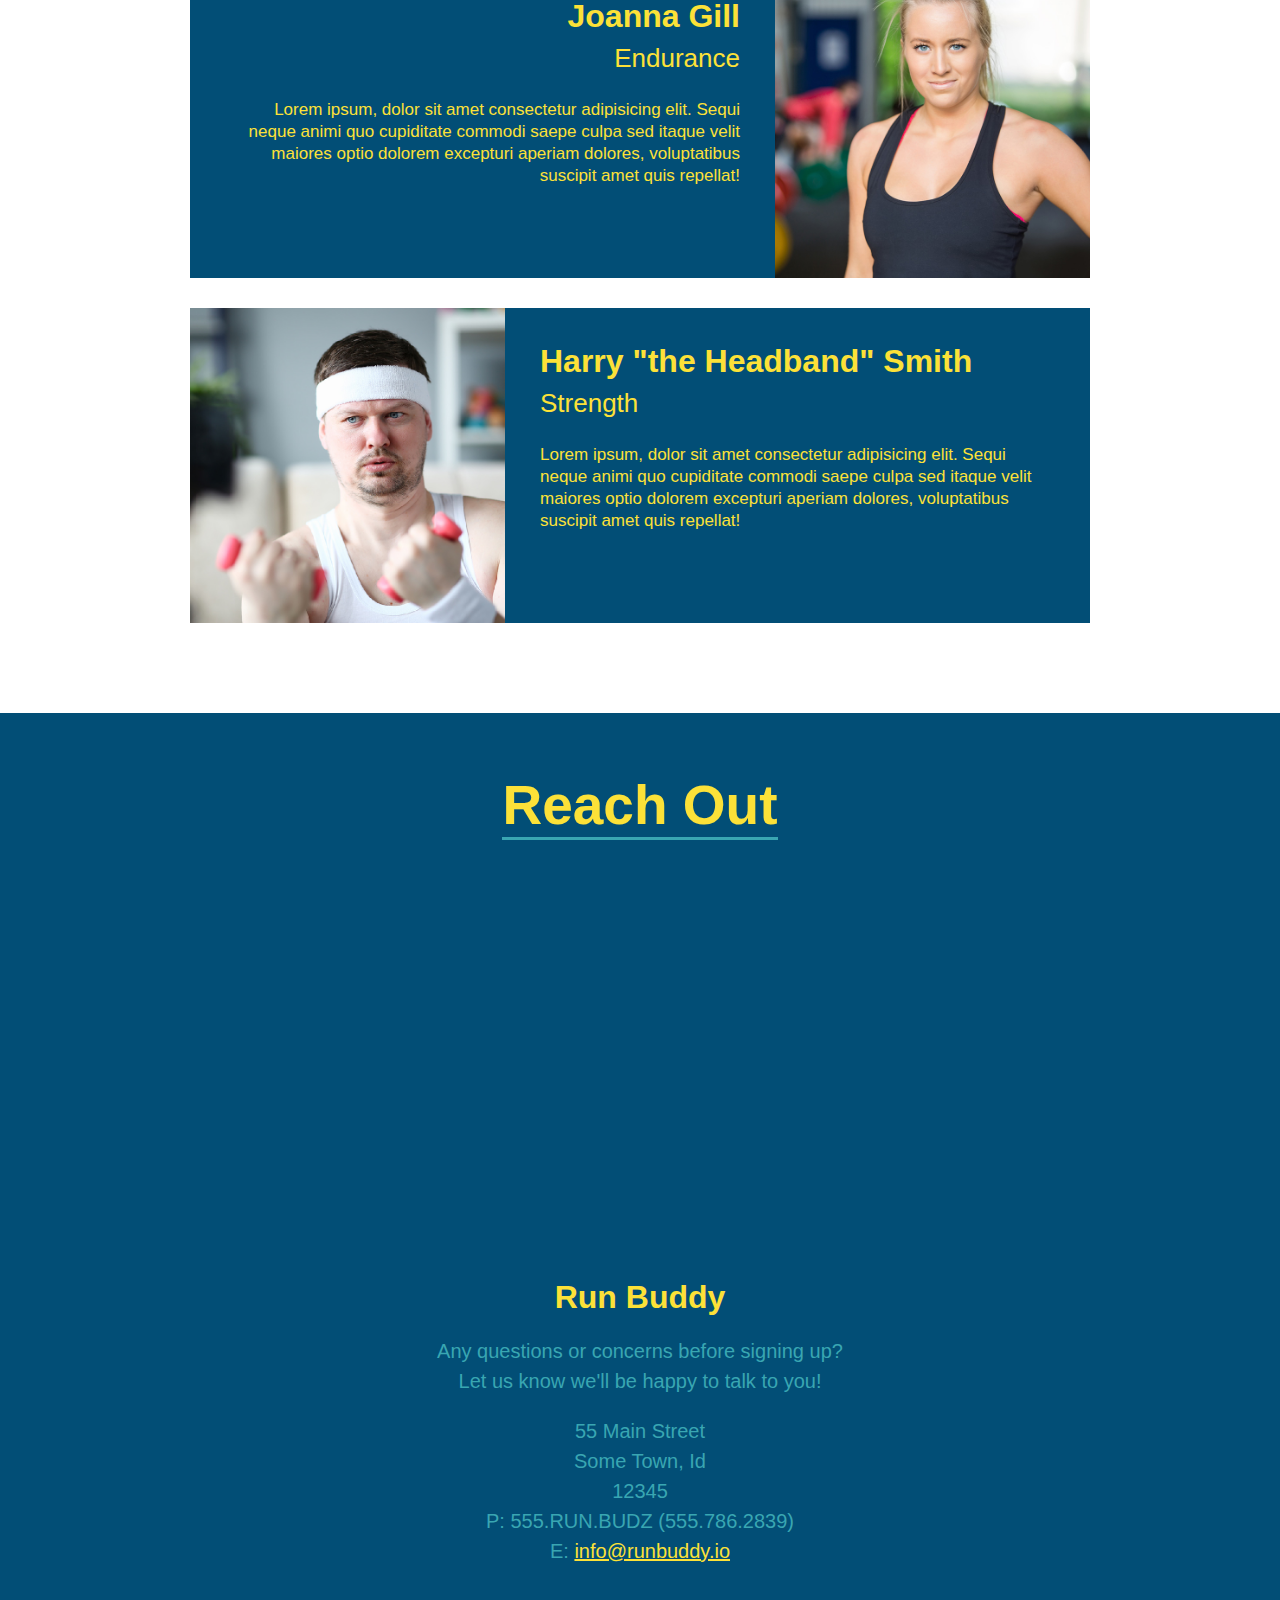
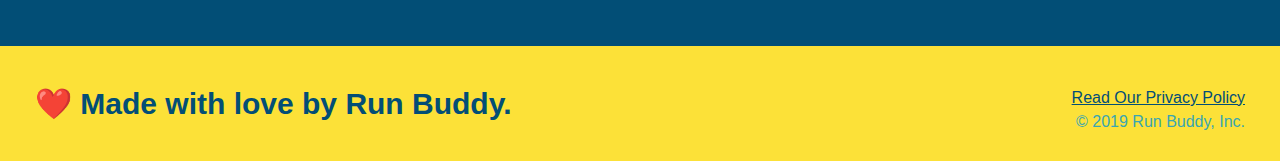
==== commit 14d605f8: "few changes needed to save" ====
--- a/index.html
+++ b/index.html
@@ -147,22 +147,18 @@
     </section>  
 
     <!--"reach out" section-->
-    <section>
-        <h2>Reach Out</h2>
+    <section id="reach-out" class="contact">
+        <h2 class="section-title secondary-border">Reach Out</h2>
         <div class="contact-info">
           <iframe
           src="https://www.google.com/maps/embed?pb=!1m18!1m12!1m3!1d47365.773853434315!2d-111.91534441480857!3d42.09974162639543!2m3!1f0!2f0!3f0!3m2!1i1024!2i768!4f13.1!3m3!1m2!1s0x8754f78c7cda6c31%3A0xf1b3b4fc465a4a3f!2sPreston%2C%20ID%2083263!5e0!3m2!1sen!2sus!4v1596367709782!5m2!1sen!2sus" 
-          width="450" 
-          height="450" 
           frameborder="0" 
           style="border:0;" 
-          allowfullscreen="" 
-          aria-hidden="false" 
-          tabindex="0"
+          allowfullscreen 
           >
         </iframe>
         </div>
-        <div>
+        <div class="contact-info">
           <h3>Run Buddy</h3>
           <p>
             Any questions or concerns before signing up?
@@ -183,7 +179,7 @@
     <footer>
         <h2>❤️ Made with love by Run Buddy.</h2>
         <div>
-          <a href="#">Read Our Privacy Policy</a><br />
+          <a href="privacy-policy.html">Read Our Privacy Policy</a><br />
           &copy; 2019 Run Buddy, Inc.
         </div>
     </footer>
--- a/assets/css/style.css
+++ b/assets/css/style.css
@@ -224,6 +224,47 @@
     line-height: 1.3;
 }
 
-
-
-
+.contact{
+    text-align: center;
+    background: #024e76;
+}
+
+.contact h2 {
+    color: #fce138;
+}
+
+.contact-info iframe {
+    width: 400px;
+    height: 400px;
+}
+
+.contact-info div {
+    width: 410px;
+    display: inline-block;
+    vertical-align: top;
+    text-align: left;
+    margin: 30px 0 0 60px;
+    color: white;
+}
+
+.contact-info h3 {
+    color: #fce138;
+    font-size: 32px;
+}
+
+.contact-info p, .contact-info address {
+    margin: 20px 0;
+    line-height: 1.5;
+    font-size: 20px;
+    font-style: normal;
+}
+
+.contact-info a {
+    color: #fce138;
+}
+
+
+
+
+
+
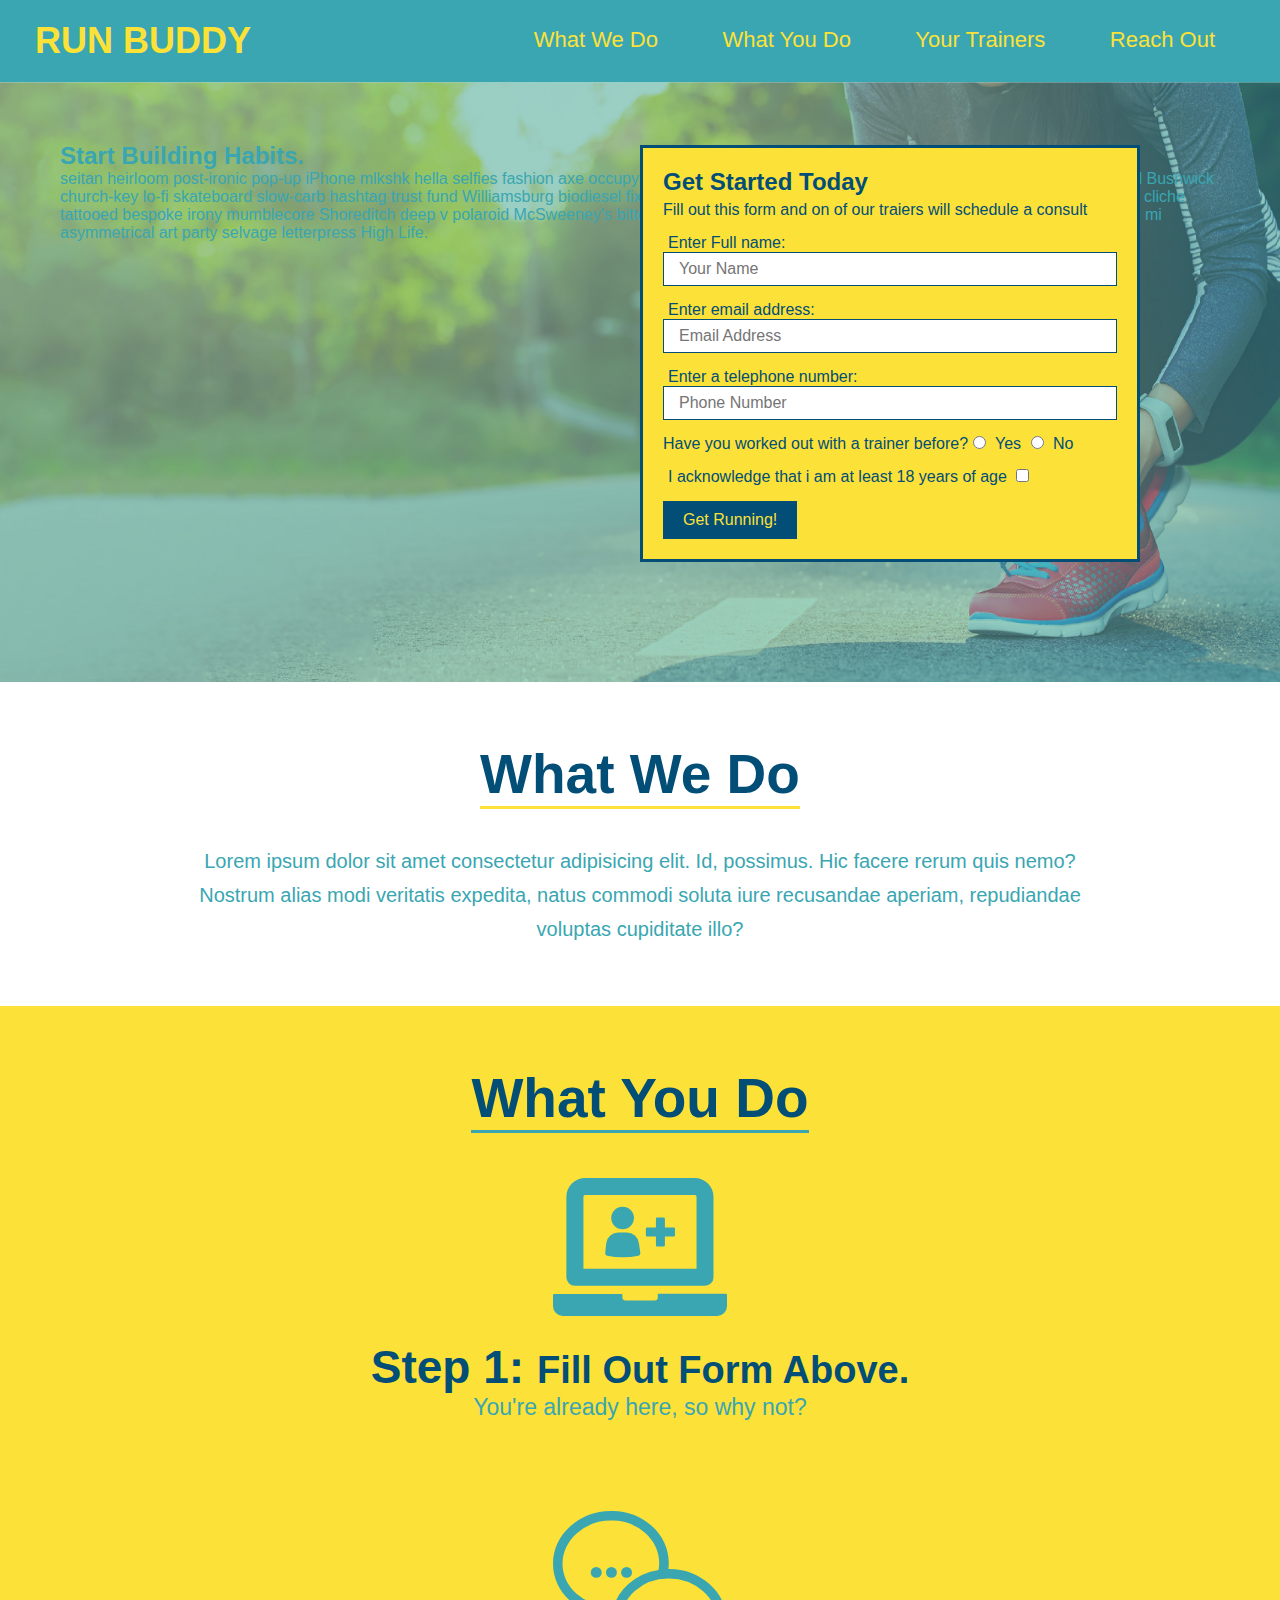
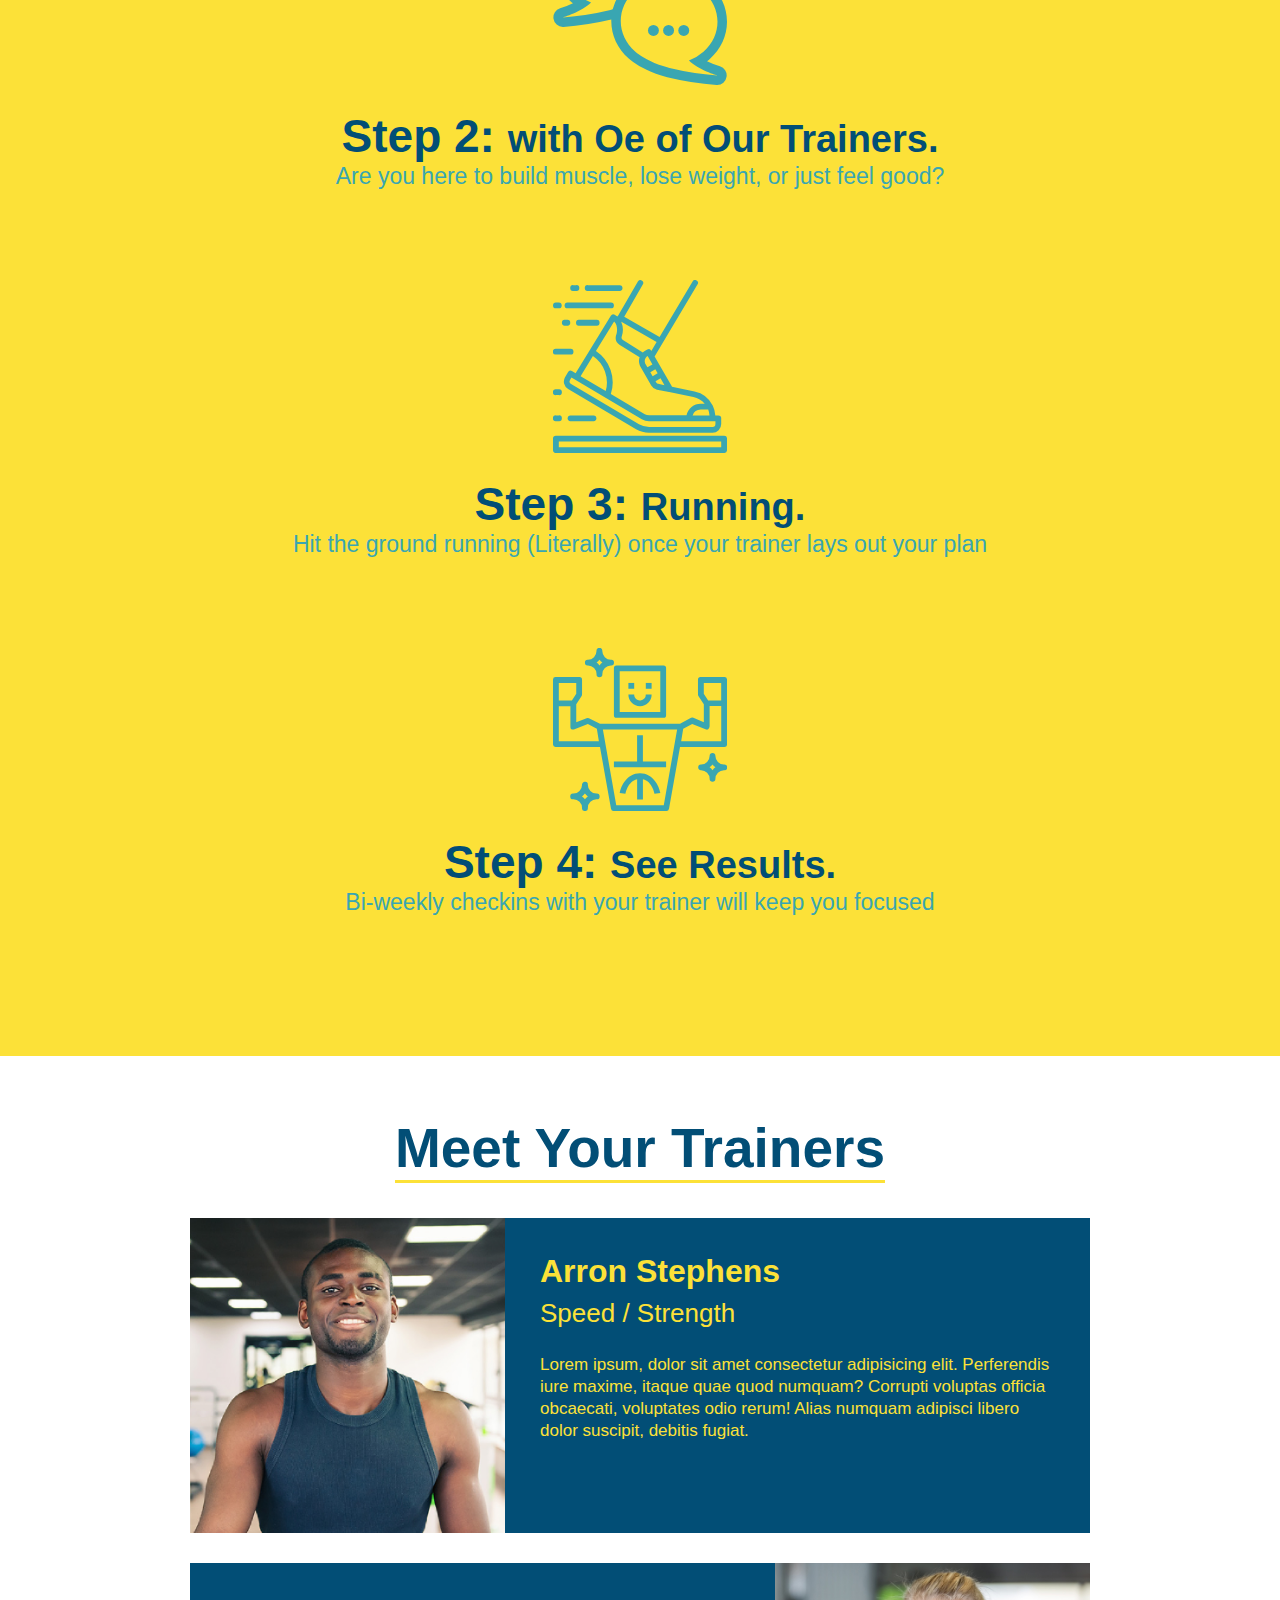
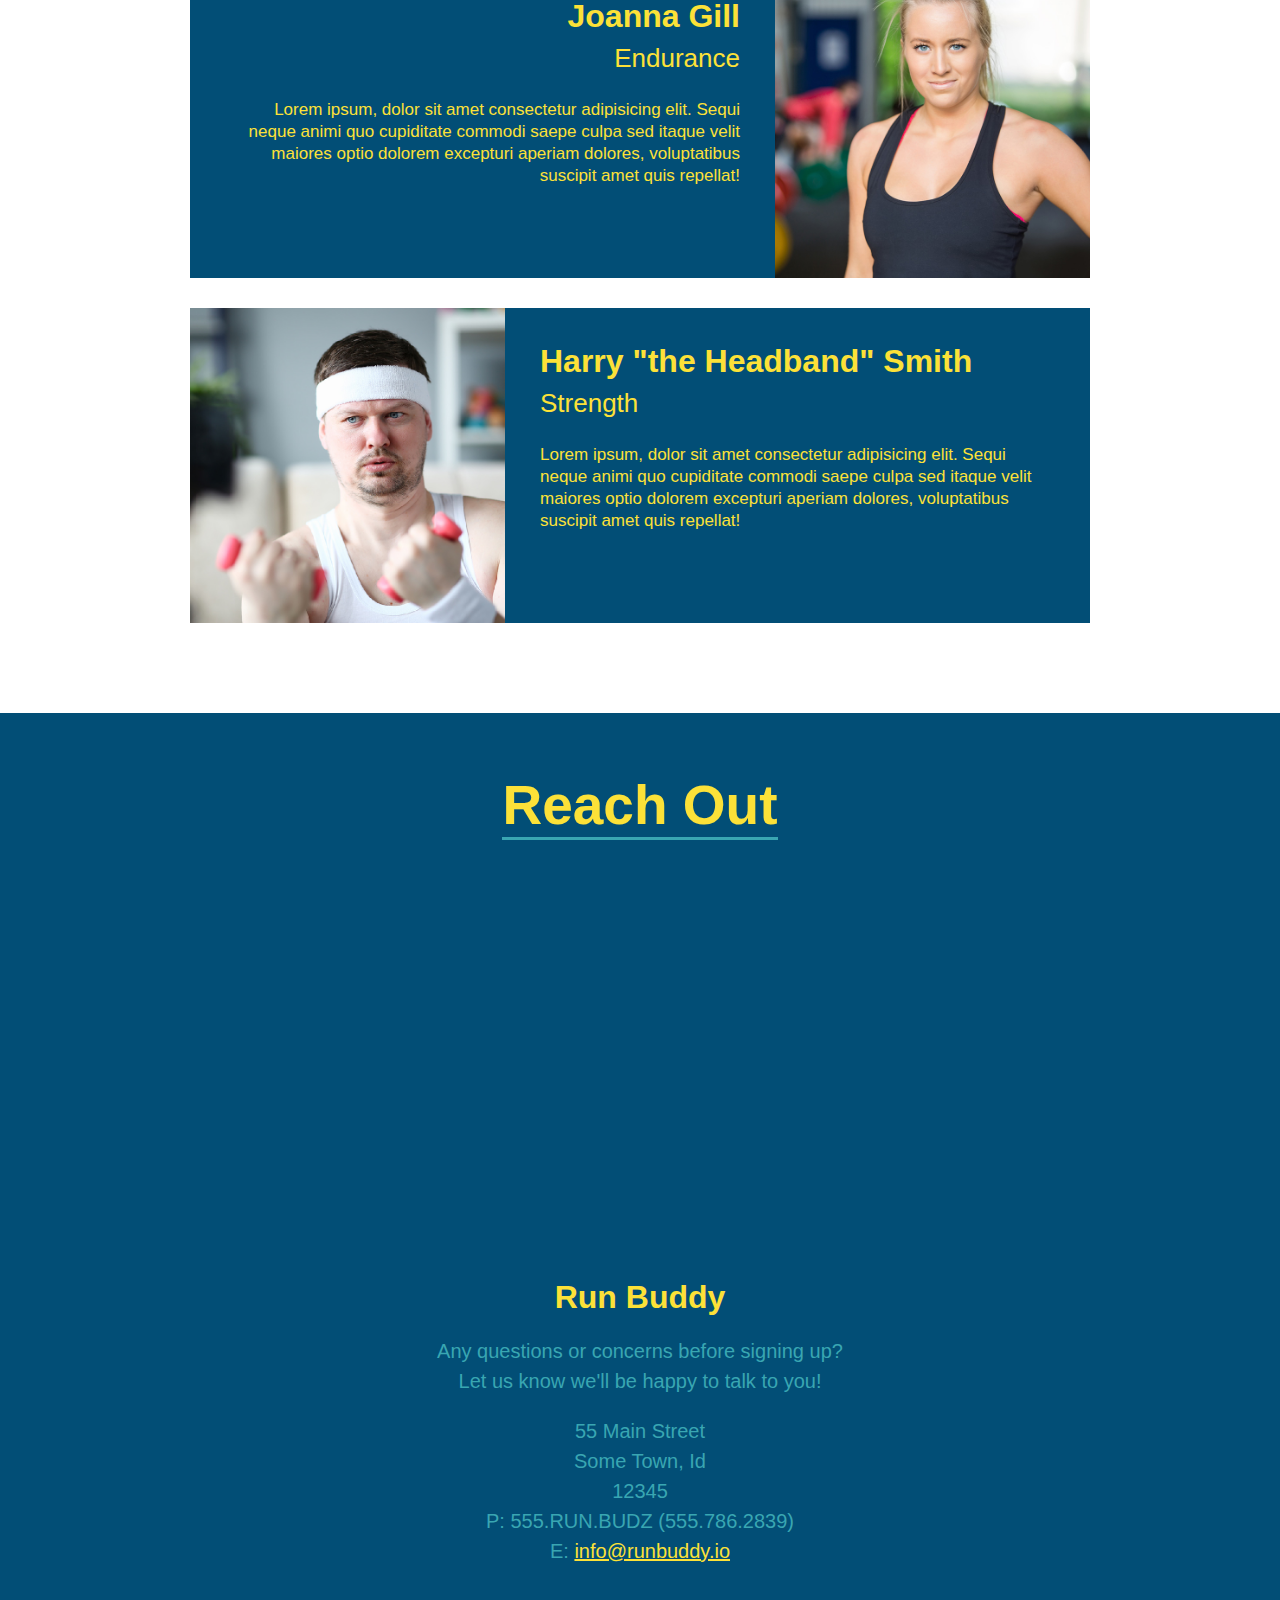
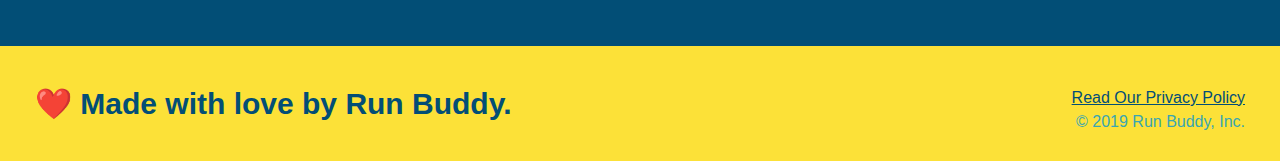
==== commit 52306587: "add cotent to hero, replace image" ====
--- a/index.html
+++ b/index.html
@@ -32,7 +32,16 @@
     </nav>
   </header>
 
-  <section class="hero">
+  <section class="hero" div class="hero-cta">
+  <h2>Start Building Habits.</h2>
+  <p>
+    seitan heirloom post-ironic pop-up iPhone mlkshk hella selfies fashion axe occupy readymade put a bird on it
+    messenger bag Wes Anderson Schlitz plaid Bushwick church-key lo-fi skateboard slow-carb hashtag trust fund
+    Williamsburg biodiesel fixie farm-to-table 8-bit banjo XOXO Banksy chillwave bicycle rights retro cliche
+    tattooed bespoke irony mumblecore Shoreditch deep v polaroid McSweeney's bitters cray gentrify tofu Marfa you
+    probably haven't heard of them yr banh mi asymmetrical art party selvage letterpress High Life.
+  </p>
+</div>
     <div class="hero-form">
       <h3>Get Started Today</h3>
       <p>Fill out this form and on of our traiers will schedule a consult</p>
@@ -133,8 +142,7 @@
         </article>
         
         <article class="trainer">
-          <img src="./assets/images/trainer-3.jpg"
-            alt="Harry Smith wearing a headband and lifting comically small pink weights" />
+          <img src="./assets/images/trainer-3.jpg"  alt="Harry Smith wearing a headband and lifting comically small pink weights" />
           <div class="trainer-bio text-left">
             <h3>Harry "the Headband" Smith</h3>
             <h4>Strength</h4>
@@ -150,7 +158,7 @@
     <section id="reach-out" class="contact">
         <h2 class="section-title secondary-border">Reach Out</h2>
         <div class="contact-info">
-          <iframe
+          <iframe 
           src="https://www.google.com/maps/embed?pb=!1m18!1m12!1m3!1d47365.773853434315!2d-111.91534441480857!3d42.09974162639543!2m3!1f0!2f0!3f0!3m2!1i1024!2i768!4f13.1!3m3!1m2!1s0x8754f78c7cda6c31%3A0xf1b3b4fc465a4a3f!2sPreston%2C%20ID%2083263!5e0!3m2!1sen!2sus!4v1596367709782!5m2!1sen!2sus" 
           frameborder="0" 
           style="border:0;" 
